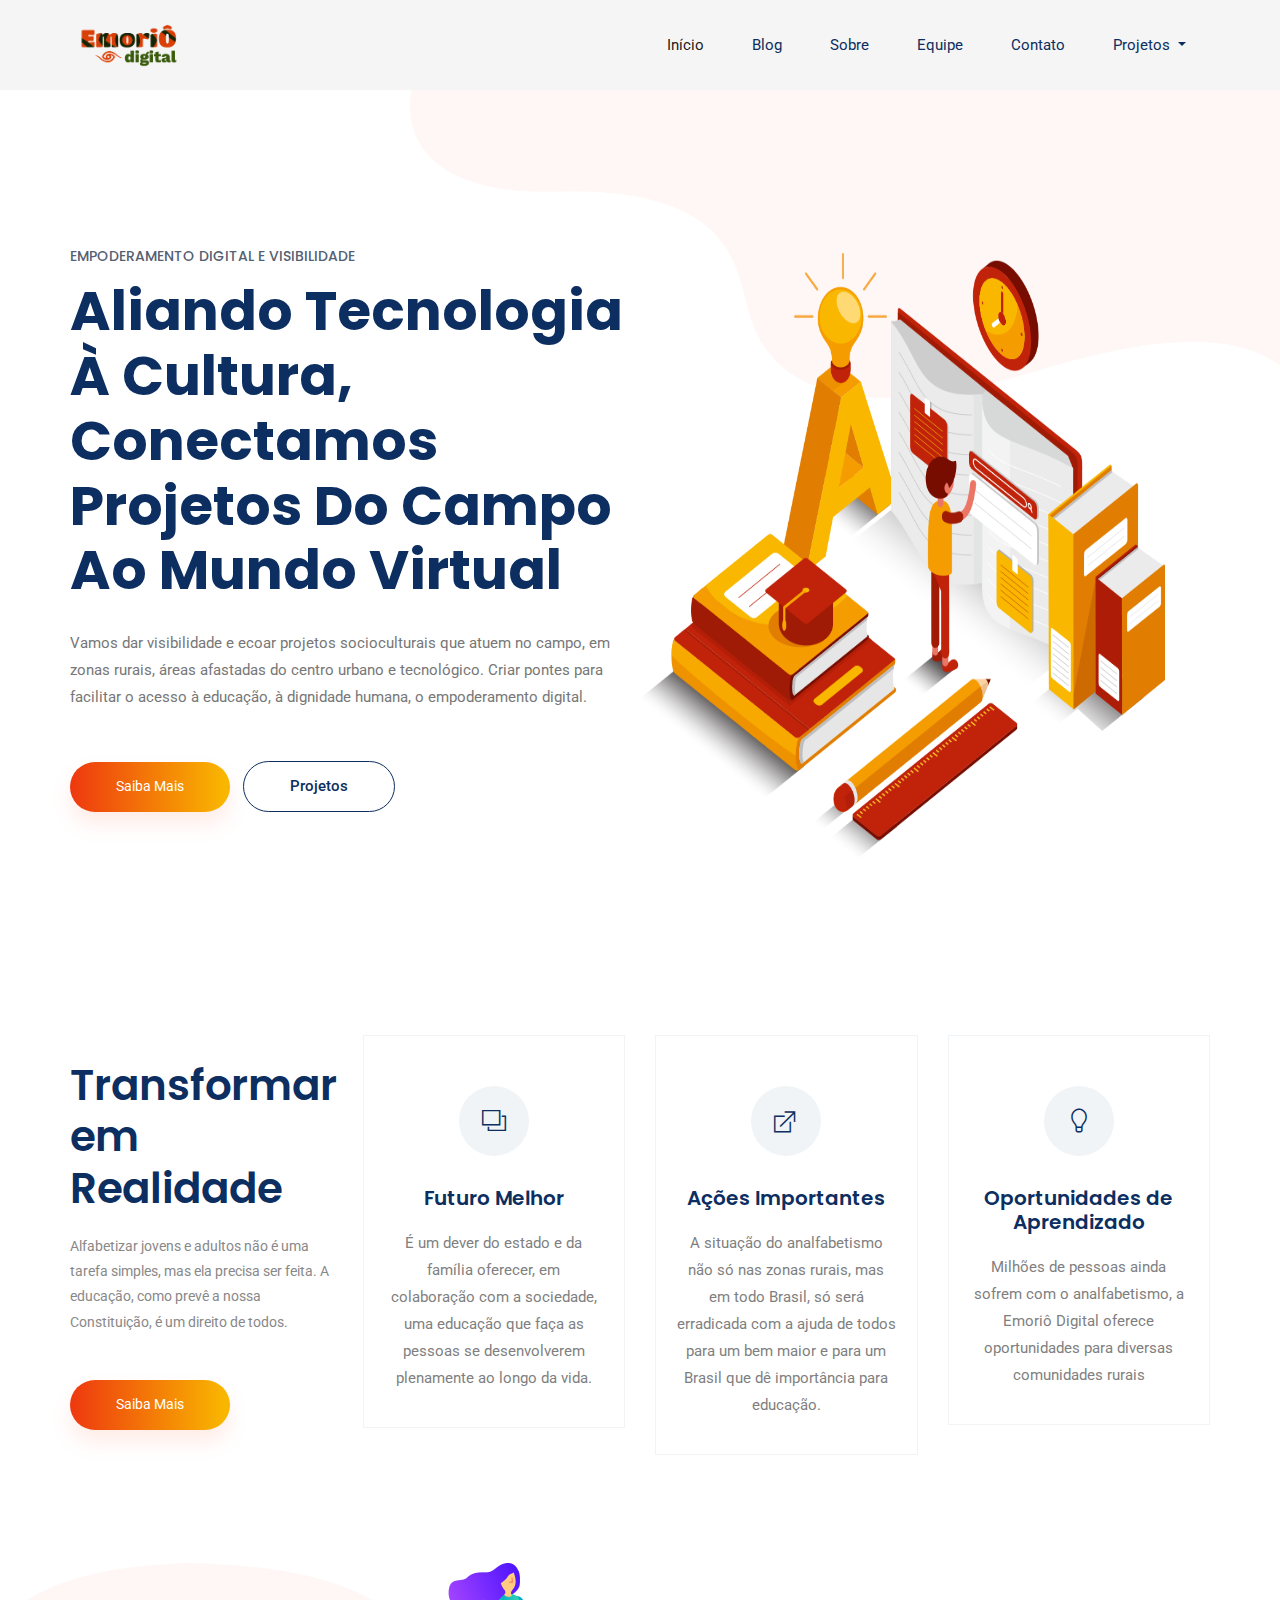
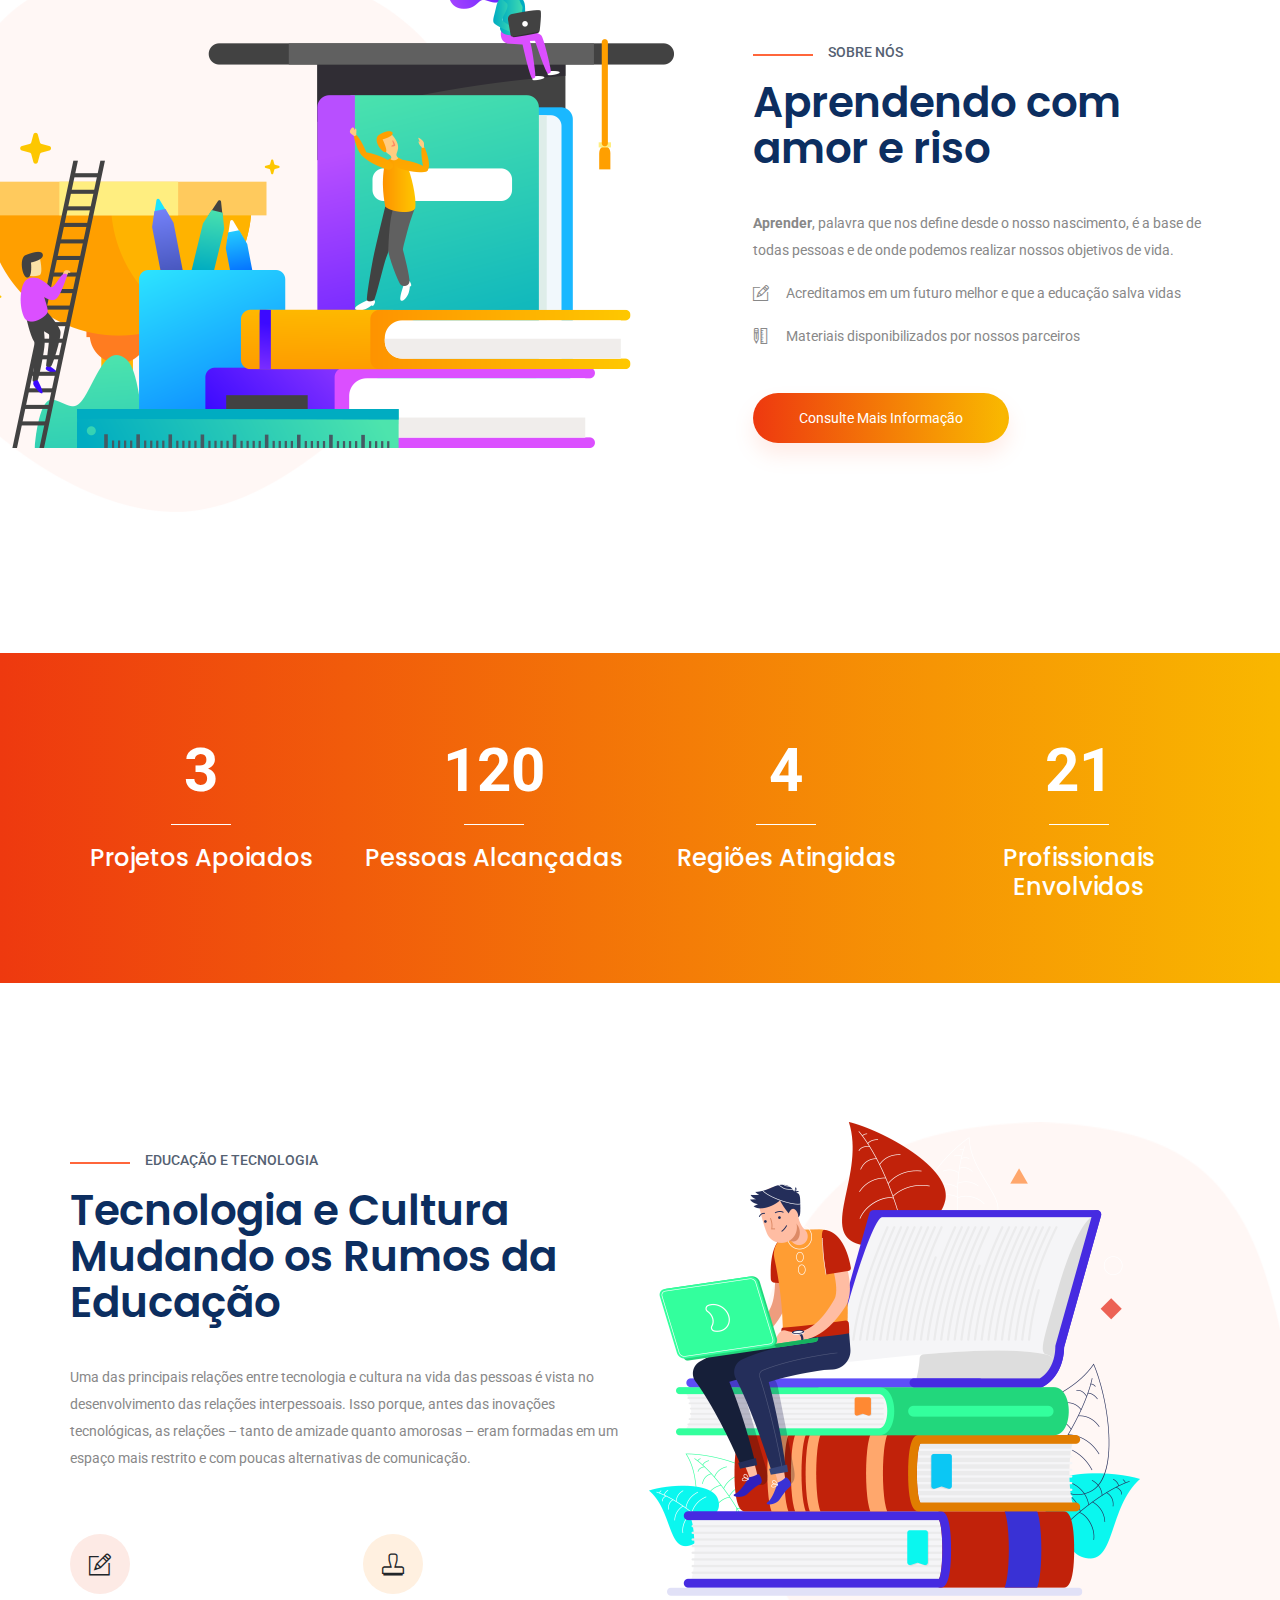
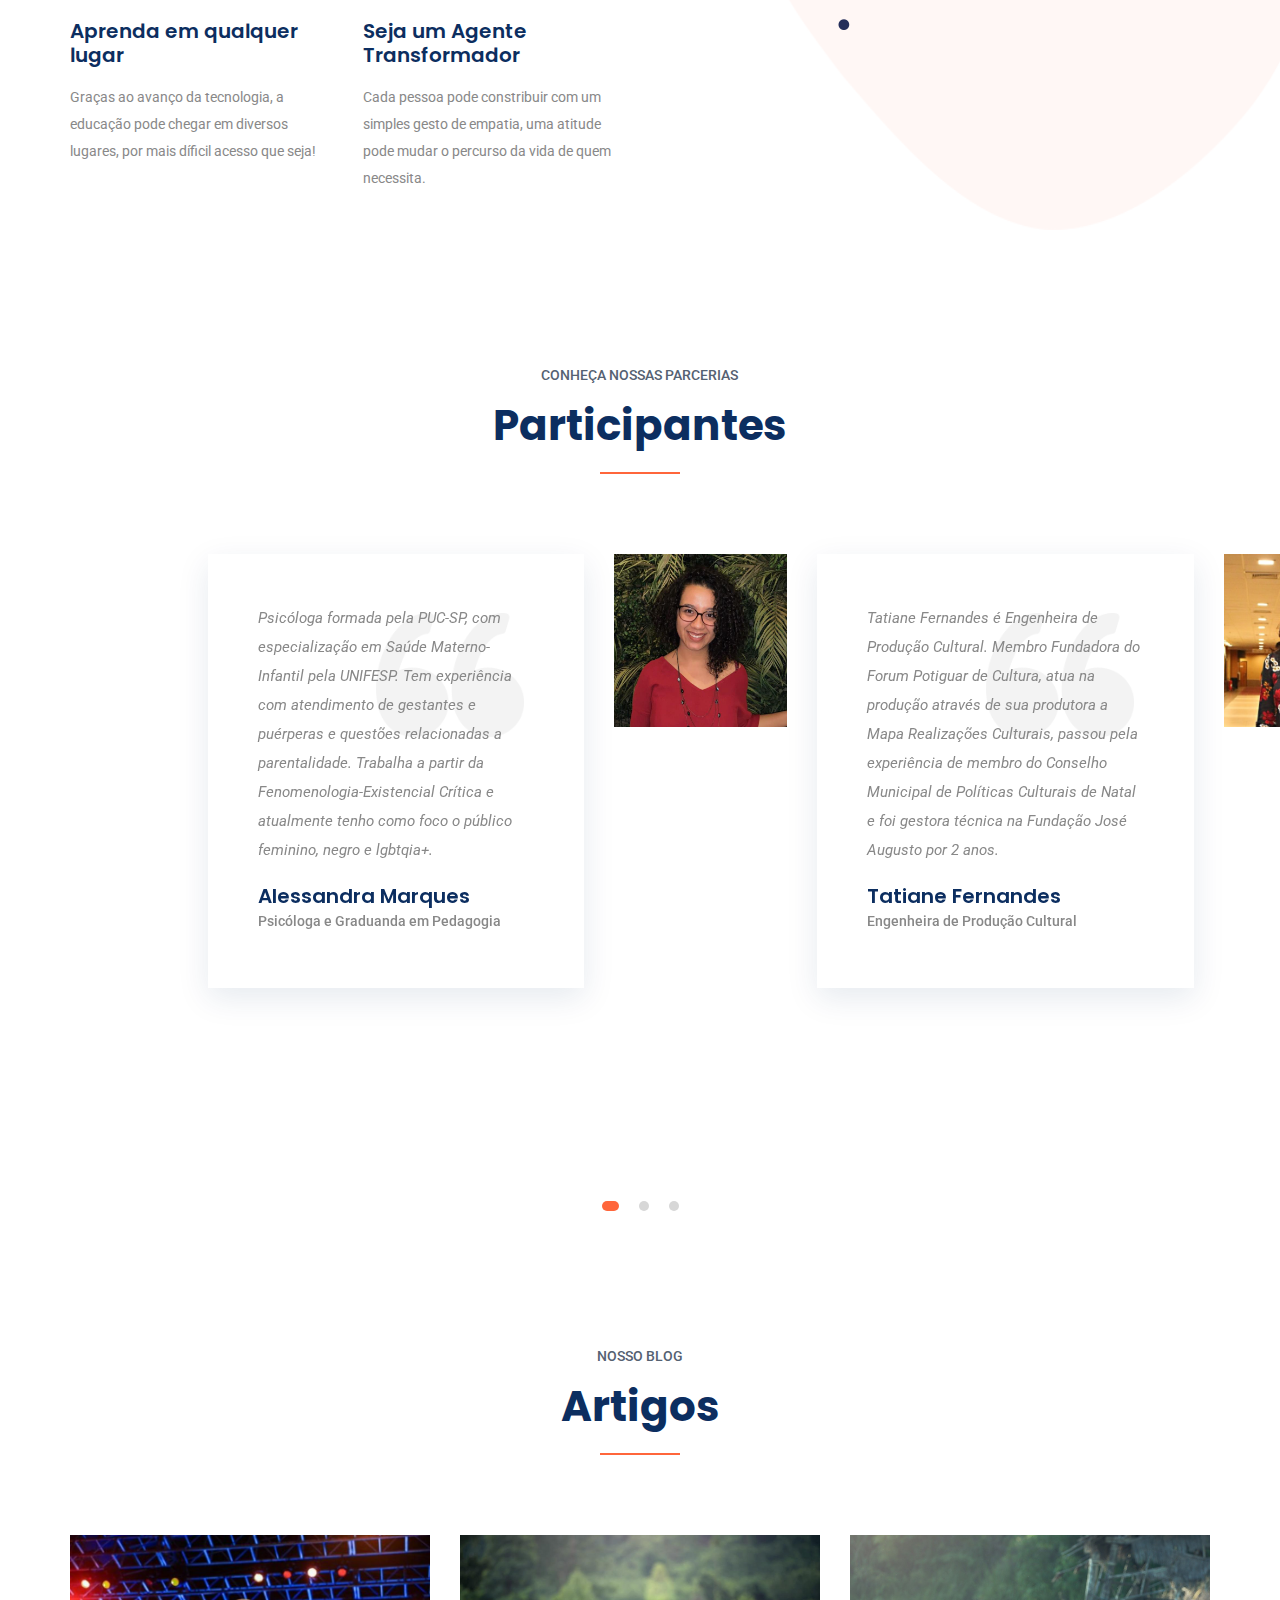
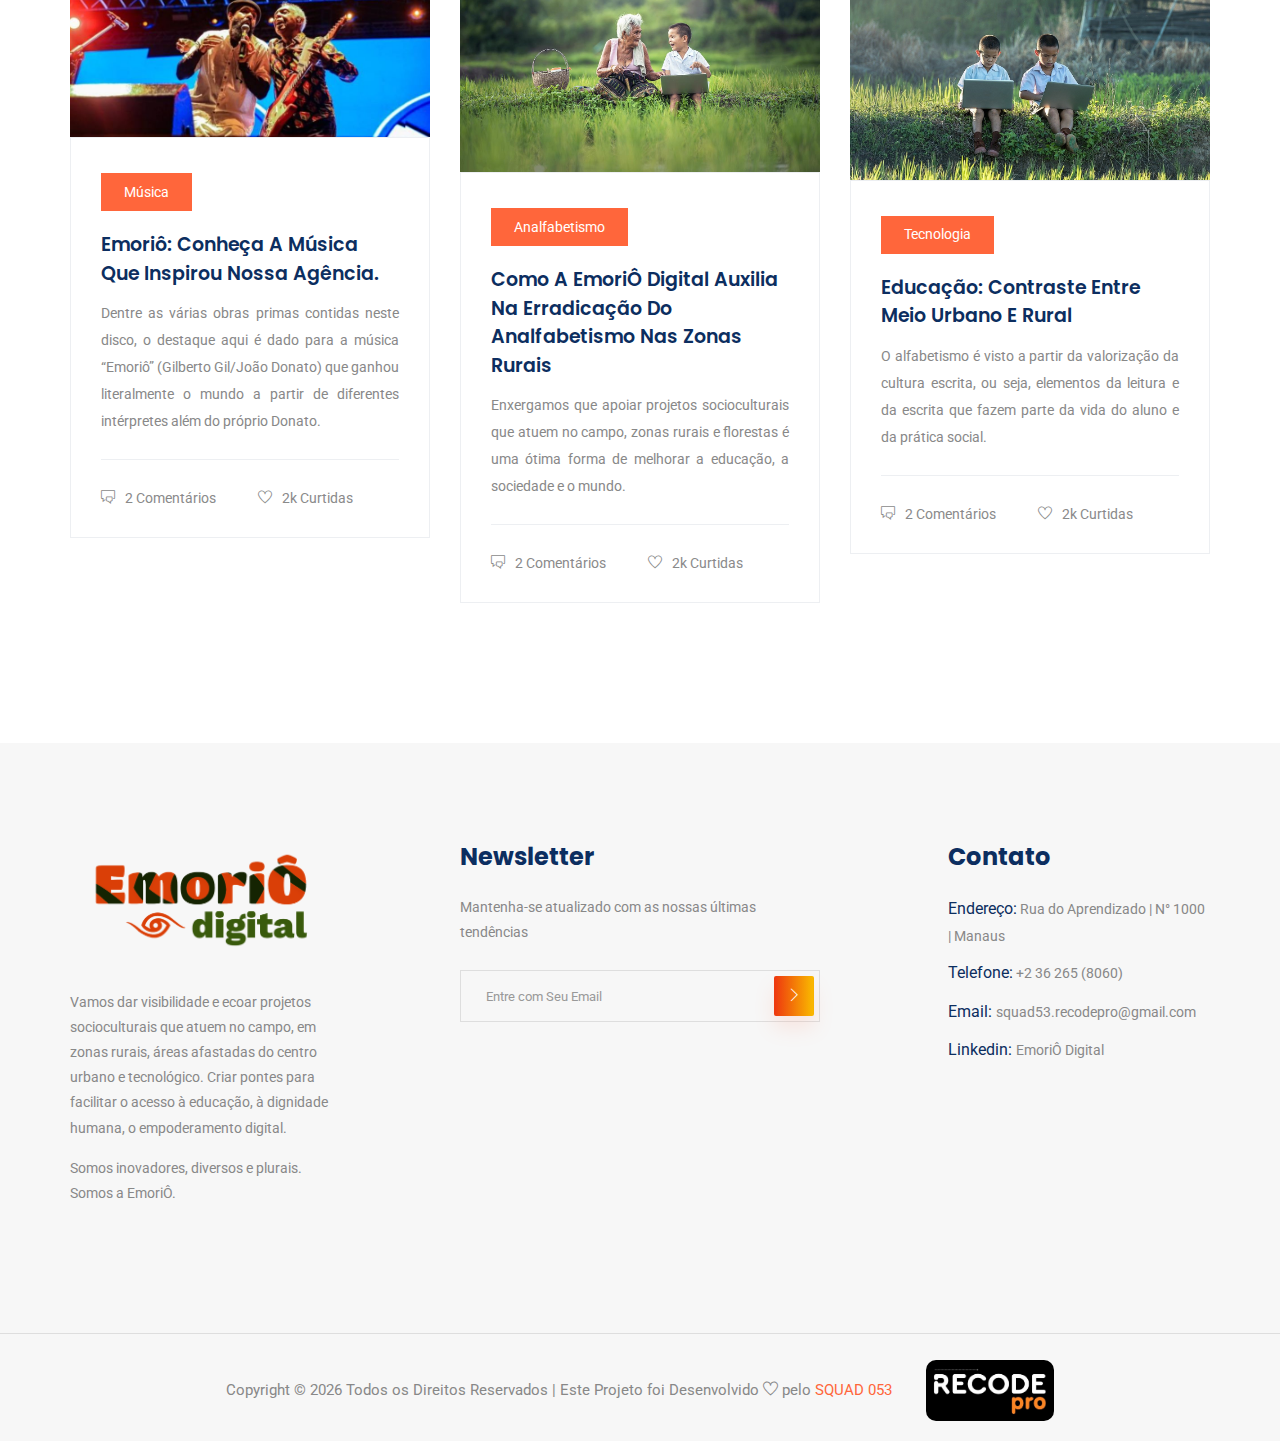
==== index.html @ 79c658fb "enviando arquivos para entrega" ====
<!DOCTYPE html>
<html lang="pt-BR">
  <head>
    <!-- Required meta tags -->
    <meta charset="utf-8" />
    <meta
      name="viewport"
      content="width=device-width, initial-scale=1, shrink-to-fit=no"
    />
    <title>Emoriô Digital</title>
    <link rel="icon" href="img/icon/icone_emorio.ico" />
    <!-- Bootstrap CSS -->
    <link rel="stylesheet" href="css/bootstrap.min.css" />
    <!-- animate CSS -->
    <link rel="stylesheet" href="css/animate.css" />
    <!-- owl carousel CSS -->
    <link rel="stylesheet" href="css/owl.carousel.min.css" />
    <!-- themify CSS -->
    <link rel="stylesheet" href="css/themify-icons.css" />
    <!-- flaticon CSS -->
    <link rel="stylesheet" href="css/flaticon.css" />
    <!-- font awesome CSS -->
    <link rel="stylesheet" href="css/magnific-popup.css" />
    <!-- swiper CSS -->
    <link rel="stylesheet" href="css/slick.css" />
    <!-- style CSS -->
    <link rel="stylesheet" href="css/style.css" />
  </head>

  <body>
    <!--::header part start::-->
    <header class="main_menu home_menu">
      <div class="container">
        <div class="row align-items-center">
          <div class="col-lg-12">
            <nav class="navbar navbar-expand-lg navbar-light">
              <a class="navbar-brand" href="index.html">
                <img
                  id="logoPrincipal"
                  src="img/logoPrincipal.png"
                  alt="Logo Emoriô"
                />
              </a>
              <button
                class="navbar-toggler"
                type="button"
                data-toggle="collapse"
                data-target="#navbarSupportedContent"
                aria-controls="navbarSupportedContent"
                aria-expanded="false"
                aria-label="Toggle navigation"
              >
                <span class="navbar-toggler-icon"></span>
              </button>

              <div
                class="collapse navbar-collapse main-menu-item justify-content-end"
                id="navbarSupportedContent"
              >
                <ul class="navbar-nav align-items-center">
                  <li class="nav-item active">
                    <a class="nav-link" href="index.html">Início</a>
                  </li>
                  <li class="nav-item">
                    <a class="nav-link" href="blog.html">Blog</a>
                  </li>
                  <li class="nav-item">
                    <a class="nav-link" href="about.html">Sobre</a>
                  </li>

                  <li class="nav-item">
                    <a class="nav-link" href="team.html">Equipe</a>
                  </li>

                  <li class="nav-item">
                    <a class="nav-link" href="contact.html">Contato</a>
                  </li>
                  <li class="nav-item dropdown">
                    <a
                      class="nav-link dropdown-toggle"
                      href="blog.html"
                      id="navbarDropdown"
                      role="button"
                      data-toggle="dropdown"
                      aria-haspopup="true"
                      aria-expanded="false"
                    >
                      Projetos
                    </a>
                    <div class="dropdown-menu" aria-labelledby="navbarDropdown">
                      <a
                        class="dropdown-item"
                        href="projetos\flordecactos"
                        target="_blank"
                        >Flor de Cactos</a
                      >
                      <a class="dropdown-item" href="projetos\curaamazonica" target="_blank">
                        Cura Amazônica</a>
                      <p class="dropdown-item"  >
                        Espaço Cultural Marielle Franco</p>
                    </div>
                  </li>
                </ul>
              </div>
            </nav>
          </div>
        </div>
      </div>
    </header>
    <!-- Header part end-->

    <!-- banner part start-->
    <section class="banner_part">
      <div class="container">
        <div class="row align-items-center">
          <div class="col-lg-6 col-xl-6">
            <div class="banner_text">
              <div class="banner_text_iner">
                <h5>Empoderamento digital e visibilidade</h5>
                <h1>
                  Aliando tecnologia à cultura, conectamos projetos do campo ao mundo virtual
                </h1>
                <p>
                  Vamos dar visibilidade e ecoar projetos socioculturais que atuem no campo, em zonas rurais, áreas afastadas do centro urbano e tecnológico. Criar pontes para facilitar o acesso à educação, à dignidade humana, o empoderamento digital.
                </p>
                <a href="blog.html" class="btn_1">Saiba Mais</a>
                <a href="projects.html" class="btn_2">Projetos </a>
              </div>
            </div>
          </div>
        </div>
      </div>
    </section>
    <!-- banner part start-->

    <!-- feature_part start-->
    <section class="feature_part">
      <div class="container">
        <div class="row">
          <div class="col-sm-6 col-xl-3 align-self-center">
            <div class="single_feature_text">
              <h2>
                Transformar <br />
                em Realidade
              </h2>
              <p>
                Alfabetizar jovens e adultos não é uma tarefa simples, mas ela
                precisa ser feita. A educação, como prevê a nossa Constituição,
                é um direito de todos.
              </p>
              <a href="#" class="btn_1">Saiba Mais</a>
            </div>
          </div>
          <div class="col-sm-6 col-xl-3">
            <div class="single_feature">
              <div class="single_feature_part">
                <span class="single_feature_icon"
                  ><i class="ti-layers"></i
                ></span>
                <h4>Futuro Melhor</h4>
                <p>
                  É um dever do estado e da família oferecer, em colaboração com
                  a sociedade, uma educação que faça as pessoas se desenvolverem
                  plenamente ao longo da vida.
                </p>
              </div>
            </div>
          </div>
          <div class="col-sm-6 col-xl-3">
            <div class="single_feature">
              <div class="single_feature_part">
                <span class="single_feature_icon"
                  ><i class="ti-new-window"></i
                ></span>
                <h4>Ações Importantes</h4>
                <p>
                  A situação do analfabetismo não só nas zonas rurais, mas em
                  todo Brasil, só será erradicada com a ajuda de todos para um
                  bem maior e para um Brasil que dê importância para educação.
                </p>
              </div>
            </div>
          </div>
          <div class="col-sm-6 col-xl-3">
            <div class="single_feature">
              <div class="single_feature_part single_feature_part_2">
                <span class="single_service_icon style_icon"
                  ><i class="ti-light-bulb"></i
                ></span>
                <h4>Oportunidades de Aprendizado</h4>
                <p>
                  Milhões de pessoas ainda sofrem com o analfabetismo, a Emoriô
                  Digital oferece oportunidades para diversas comunidades rurais
                </p>
              </div>
            </div>
          </div>
        </div>
      </div>
    </section>
    <!-- upcoming_event part start-->

    <!-- learning part start-->
    <section class="learning_part">
      <div class="container">
        <div class="row align-items-sm-center align-items-lg-stretch">
          <div class="col-md-7 col-lg-7">
            <div class="learning_img">
              <img src="img/learning_img.png" alt="" />
            </div>
          </div>
          <div class="col-md-5 col-lg-5">
            <div class="learning_member_text">
              <h5>Sobre Nós</h5>
              <h2>Aprendendo com amor e riso</h2>
              <p>
                <strong>Aprender</strong>, palavra que nos define desde o nosso
                nascimento, é a base de todas pessoas e de onde podemos realizar
                nossos objetivos de vida.
              </p>
              <ul>
                <li>
                  <span class="ti-pencil-alt"></span>Acreditamos em um futuro
                  melhor e que a educação salva vidas
                </li>
                <li>
                  <span class="ti-ruler-pencil"></span>Materiais
                  disponibilizados por nossos parceiros
                </li>
              </ul>
              <a href="#" class="btn_1">Consulte Mais Informação</a>
            </div>
          </div>
        </div>
      </div>
    </section>
    <!-- learning part end-->

    <!-- member_counter counter start -->
    <section class="member_counter">
      <div class="container">
        <div class="row">
          <div class="col-lg-3 col-sm-6">
            <div class="single_member_counter">
              <span class="counter">3</span>
              <h4>Projetos Apoiados</h4>
            </div>
          </div>
          <div class="col-lg-3 col-sm-6">
            <div class="single_member_counter">
              <span class="counter">120</span>
              <h4>Pessoas Alcançadas</h4>
            </div>
          </div>
          <div class="col-lg-3 col-sm-6">
            <div class="single_member_counter">
              <span class="counter">4</span>
              <h4>Regiões Atingidas</h4>
            </div>
          </div>
          <div class="col-lg-3 col-sm-6">
            <div class="single_member_counter">
              <span class="counter">21</span>
              <h4>Profissionais Envolvidos</h4>
            </div>
          </div>
        </div>
      </div>
    </section>
    <!-- member_counter counter end -->

    <!-- learning part start-->
    <section class="advance_feature learning_part">
      <div class="container">
        <div class="row align-items-sm-center align-items-xl-stretch">
          <div class="col-md-6 col-lg-6">
            <div class="learning_member_text">
              <h5>Educação e Tecnologia</h5>
              <h2>Tecnologia e Cultura Mudando os Rumos da Educação</h2>
              <p>
                Uma das principais relações entre tecnologia e cultura na vida
                das pessoas é vista no desenvolvimento das relações
                interpessoais. Isso porque, antes das inovações tecnológicas, as
                relações – tanto de amizade quanto amorosas – eram formadas em
                um espaço mais restrito e com poucas alternativas de
                comunicação.
              </p>
              <div class="row">
                <div class="col-sm-6 col-md-12 col-lg-6">
                  <div class="learning_member_text_iner">
                    <span class="ti-pencil-alt"></span>
                    <h4>Aprenda em qualquer lugar</h4>
                    <p>
                      Graças ao avanço da tecnologia, a educação pode chegar em
                      diversos lugares, por mais díficil acesso que seja!
                    </p>
                  </div>
                </div>
                <div class="col-sm-6 col-md-12 col-lg-6">
                  <div class="learning_member_text_iner">
                    <span class="ti-stamp"></span>
                    <h4>Seja um Agente Transformador</h4>
                    <p>
                      Cada pessoa pode constribuir com um simples gesto de
                      empatia, uma atitude pode mudar o percurso da vida de quem
                      necessita.
                    </p>
                  </div>
                </div>
              </div>
            </div>
          </div>
          <div class="col-lg-6 col-md-6">
            <div class="learning_img">
              <img src="img/advance_feature_img.png" alt="" />
            </div>
          </div>
        </div>
      </div>
    </section>
    <!-- learning part end-->

    <!--::review_part start::-->
    <section class="testimonial_part">
      <div class="container-fluid">
        <div class="row justify-content-center">
          <div class="col-xl-5">
            <div class="section_tittle text-center">
              <p>Conheça nossas parcerias</p>
              <h2>Participantes</h2>
            </div>
          </div>
        </div>
        <div class="row">
          <div class="col-lg-12">
            <div class="textimonial_iner owl-carousel">
              <div class="testimonial_slider">
                <div class="row">
                  <div class="col-lg-8 col-xl-4 col-sm-8 align-self-center">
                    <div class="testimonial_slider_text">
                      <p>
                        Psicóloga formada pela PUC-SP, com especialização em Saúde Materno-Infantil pela UNIFESP. Tem experiência com atendimento de gestantes e puérperas e questões relacionadas a parentalidade. Trabalha a partir da Fenomenologia-Existencial Crítica e atualmente tenho como foco o público feminino, negro e lgbtqia+.
                      </p>
                      <h4>Alessandra Marques</h4>
                      <h5>Psicóloga e Graduanda em Pedagogia</h5>
                    </div>
                  </div>
                  <div class="col-lg-4 col-xl-2 col-sm-4">
                    <div class="testimonial_slider_img">
                      <img src="img\about\Alessandra.jpg" alt="Alessandra" />
                    </div>
                  </div>
                  <div class="col-xl-4 d-none d-xl-block">
                    <div class="testimonial_slider_text">
                      <p>
                        Tatiane Fernandes é Engenheira de Produção Cultural. Membro Fundadora do Forum Potiguar de Cultura, atua na produção através de sua produtora a Mapa Realizações Culturais, passou pela experiência de membro do Conselho Municipal de Políticas Culturais de Natal e foi gestora técnica na Fundação José Augusto por 2 anos. 
                      </p>
                      <h4>Tatiane Fernandes</h4>
                      <h5>Engenheira de Produção Cultural</h5>
                    </div>
                  </div>
                  <div class="col-xl-2 d-none d-xl-block">
                    <div class="testimonial_slider_img">
                      <img src="img\about\Tatiane.jpeg" alt="#" />
                    </div>
                  </div>
                </div>
              </div>
              <div class="testimonial_slider">
                <div class="row">
                  <div class="col-lg-8 col-xl-4 col-sm-8 align-self-center">
                    <div class="testimonial_slider_text">
                      <p>
                        Eric Max, é um ator, artevista, produtor, artista visual, diretor cinematográfico e performer, amazonense. Estudante de Licenciatura em Teatro pela UFBA, fundador da Org. Cura Amazônica e Borboleta Azul Filmes.
                      </p>
                      <h4>Eric Max</h4>
                      <h5>Artivista, Ator e Produtor Cultural</h5>
                    </div>
                  </div>
                  <div class="col-lg-4 col-xl-2 col-sm-4">
                    <div class="testimonial_slider_img">
                      <img src="img\about\Eric.jpeg" alt="#" />
                    </div>
                  </div>
                  <div class="col-xl-4 d-none d-xl-block">
                    <div class="testimonial_slider_text">
                      <p>
                        Bacharel em Ciências Sociais - Universidade de São Paulo (USP) e estudante de pós-graduação em Gestão e Análise Estratégica de Dados - Pontifícia Universidade Católica de Minas Gerais (PUC - MInas). 

                        Tem experiência em institutos de investigação e empresas multinacionais, atuando na análise de dados sobre negócios, produtos e mercado.
                      </p>
                      <h4>Gabriela Amorim</h4>
                      <h5>Data Analyst</h5>
                    </div>
                  </div>
                  <div class="col-xl-2 d-none d-xl-block">
                    <div class="testimonial_slider_img">
                      <img src="img\about\Gabriela.jpeg" alt="#" />
                    </div>
                  </div>
                </div>
              </div>
              <div class="testimonial_slider">
                <div class="row">
                  <div class="col-lg-8 col-xl-4 col-sm-8 align-self-center">
                    <div class="testimonial_slider_text">
                      <p>
                        Doutora em Engenharia de Produção pela Universidade de São Paulo (USP). Atua como professora na Universidade Federal do Rio Grande do Norte (UFRN). Tem experiência e publicações na área de Engenharia de Produção, atuando, principalmente, nos seguintes temas: Data Envelopment Analysis (DEA), Indice Malmquist, Portfolios, Inovação tecnológica, Pequena empresa, Programas governamentais, Projetos de investimentos, Economia e custos industriais/ governamentais.
                      </p>
                      <h4>Mariana Almeida</h4>
                      <h5>Professora de Engenharia Econômica</h5>
                    </div>
                  </div>
                  <div class="col-lg-4 col-xl-2 col-sm-4">
                    <div class="testimonial_slider_img">
                      <img src="img\about\MarianaAlmeida.jpg" alt="#" />
                    </div>
                  </div>
                  <div class="col-xl-4 d-none d-xl-block">
                    <div class="testimonial_slider_text">
                      <p>
                        Cursei Jornalismo porque amava ouvir e contar histórias, conhecer pessoas e cenários diferentes para mostrá-los ao mundo. No caminho, me encontrei na área de Marketing. Mais do que conhecer, eu quero agir, ver os ponteiros certos mexendo.

Sim, estratégia, porque que eu gosto mesmo é de pensar, testar e evoluir. Para isso, acredito que a chave seja ouvir as pessoas, interpretar os dados e construir histórias relevantes.


                      </p>
                      <h4>Mariana Zancanaro</h4>
                      <h5>Brand Strategist</h5>
                    </div>
                  </div>
                  <div class="col-xl-2 d-none d-xl-block">
                    <div class="testimonial_slider_img">
                      <img src="img\about\Mariana.jpeg" alt="#" />
                    </div>
                  </div>
                </div>
              </div>
            </div>
          </div>
        </div>
      </div>
    </section>
    <!--::blog_part end::-->

    <!--::blog_part start::-->
    <section class="blog_part section_padding">
      <div class="container">
        <div class="row justify-content-center">
          <div class="col-xl-5">
            <div class="section_tittle text-center">
              <p>Nosso Blog</p>
              <h2>Artigos</h2>
            </div>
          </div>
        </div>
        <div class="row">
          <div class="col-sm-6 col-lg-4 col-xl-4">
            <div class="single-home-blog">
              <div class="card">
                <img
                  src="img/home/gil_bayana.jpg"
                  class="card-img-top"
                  alt="blog"
                />
                <div class="card-body">
                  <p class="btn_4">Música</p>
                  <a href="artigos/artigo001.html">
                    <h5 class="card-title">
                      Emoriô: conheça a música que inspirou nossa agência.
                    </h5>
                  </a>
                  <p align="justify">
                    Dentre as várias obras primas contidas neste disco, o
                    destaque aqui é dado para a música “Emoriô” (Gilberto
                    Gil/João Donato) que ganhou literalmente o mundo a partir de
                    diferentes intérpretes além do próprio Donato.
                  </p>
                  <ul>
                    <li><span class="ti-comments"></span>2 Comentários</li>
                    <li><span class="ti-heart"></span>2k Curtidas</li>
                  </ul>
                </div>
              </div>
            </div>
          </div>
          <div class="col-sm-6 col-lg-4 col-xl-4">
            <div class="single-home-blog">
              <div class="card">
                <img
                  src="img/imgs/grandmother-1822564_1280.jpg"
                  class="card-img-top"
                  alt="blog"
                />
                <div class="card-body">
                  <p class="btn_4">Analfabetismo</p>
                  <a href="artigos/artigo005.html">
                    <h5 class="card-title">
                      Como a EmoriÔ Digital Auxilia na Erradicação do
                      Analfabetismo nas Zonas Rurais
                    </h5>
                  </a>
                  <p align="justify">
                    Enxergamos que apoiar projetos socioculturais que atuem no
                    campo, zonas rurais e florestas é uma ótima forma de
                    melhorar a educação, a sociedade e o mundo.
                  </p>
                  <ul>
                    <li><span class="ti-comments"></span>2 Comentários</li>
                    <li><span class="ti-heart"></span>2k Curtidas</li>
                  </ul>
                </div>
              </div>
            </div>
          </div>
          <div class="col-sm-6 col-lg-4 col-xl-4">
            <div class="single-home-blog">
              <div class="card">
                <img
                  src="img/blog/criancaRural.jpg"
                  class="card-img-top"
                  alt="blog"
                />
                <div class="card-body">
                  <p class="btn_4">Tecnologia</p>
                  <a href="artigos/artigo003.html">
                    <h5 class="card-title">
                      Educação: Contraste entre meio urbano e rural
                    </h5>
                  </a>
                  <p align="justify">
                    O alfabetismo é visto a partir da valorização da cultura
                    escrita, ou seja, elementos da leitura e da escrita que
                    fazem parte da vida do aluno e da prática social.
                  </p>
                  <ul>
                    <li><span class="ti-comments"></span>2 Comentários</li>
                    <li><span class="ti-heart"></span>2k Curtidas</li>
                  </ul>
                </div>
              </div>
            </div>
          </div>
        </div>
      </div>
    </section>
    <!--::blog_part end::-->

    <!-- footer part start-->
    <footer class="footer-area">
      <div class="container">
        <div class="row justify-content-between">
          <div class="col-sm-6 col-md-4 col-xl-3">
            <div class="single-footer-widget footer_1">
              <a href="index.html">
                <img src="img/logoPrincipal.png" alt="logoEmoriô" />
              </a>
              <p>
                Vamos dar visibilidade e ecoar projetos socioculturais que atuem
                no campo, em zonas rurais, áreas afastadas do centro urbano e
                tecnológico. Criar pontes para facilitar o acesso à educação, à
                dignidade humana, o empoderamento digital.
              </p>
              <p>Somos inovadores, diversos e plurais. Somos a EmoriÔ.</p>
            </div>
          </div>
          <div class="col-sm-6 col-md-4 col-xl-4">
            <div class="single-footer-widget footer_2">
              <h4>Newsletter</h4>
              <p>Mantenha-se atualizado com as nossas últimas tendências</p>
              <form action="#">
                <div class="form-group">
                  <div class="input-group mb-3">
                    <input
                      type="text"
                      class="form-control"
                      placeholder="Entre com Seu Email"
                      onfocus="this.placeholder = ''"
                      onblur="this.placeholder = 'Entre com Seu Email'"
                    />
                    <div class="input-group-append">
                      <button class="btn btn_1" type="button">
                        <i class="ti-angle-right"></i>
                      </button>
                    </div>
                  </div>
                </div>
              </form>
            </div>
          </div>
          <div class="col-xl-3 col-sm-6 col-md-4">
            <div class="single-footer-widget footer_2">
              <h4>Contato</h4>
              <div class="contact_info">
                <p>
                  <span> Endereço:</span> Rua do Aprendizado | N° 1000 | Manaus
                </p>
                <p><span> Telefone:</span> +2 36 265 (8060)</p>
                <p><span> Email: </span>squad53.recodepro@gmail.com</p>
                <a
                  href="https://www.linkedin.com/company/emori%C3%B4-digital/"
                  target="_blank"
                >
                  <p><span> Linkedin: </span>EmoriÔ Digital</p>
                </a>
              </div>
            </div>
          </div>
        </div>
      </div>
      <div class="container-fluid">
        <div class="row">
          <div class="col-lg-12">
            <div class="copyright_part_text text-center">
              <div class="row">
                <div class="col-lg-12">
                  <p class="footer-text m-0">
                    Copyright &copy;
                    <script>
                      document.write(new Date().getFullYear());
                    </script>
                    Todos os Direitos Reservados | Este Projeto foi Desenvolvido
                    <i class="ti-heart" aria-hidden="true"></i> pelo
                    <a href="https://colorlib.com" target="_blank">SQUAD 053</a>
                    <a href="https://recodepro.org.br/" target="_blank">
                      <img
                        class="logoSmall"
                        src="img/recode.jpeg"
                        alt="logo-recode"
                      />
                    </a>
                  </p>
                </div>
              </div>
            </div>
          </div>
        </div>
      </div>
    </footer>
    <!-- footer part end-->

    <!-- jquery plugins here-->
    <!-- jquery -->
    <script src="js/jquery-1.12.1.min.js"></script>
    <!-- popper js -->
    <script src="js/popper.min.js"></script>
    <!-- bootstrap js -->
    <script src="js/bootstrap.min.js"></script>
    <!-- easing js -->
    <script src="js/jquery.magnific-popup.js"></script>
    <!-- swiper js -->
    <script src="js/swiper.min.js"></script>
    <!-- swiper js -->
    <script src="js/masonry.pkgd.js"></script>
    <!-- particles js -->
    <script src="js/owl.carousel.min.js"></script>
    <script src="js/jquery.nice-select.min.js"></script>
    <!-- swiper js -->
    <script src="js/slick.min.js"></script>
    <script src="js/jquery.counterup.min.js"></script>
    <script src="js/waypoints.min.js"></script>
    <!-- custom js -->
    <script src="js/custom.js"></script>
  </body>
</html>
---- css/themify-icons.css ----
@font-face {
	font-family: 'themify';
	src:url('../fonts/themify.eot?-fvbane');
	src:url('../fonts/themify.eot?#iefix-fvbane') format('embedded-opentype'),
		url('../fonts/themify.woff?-fvbane') format('woff'),
		url('../fonts/themify.ttf?-fvbane') format('truetype'),
		url('../fonts/themify.svg?-fvbane#themify') format('svg');
	font-weight: normal;
	font-style: normal;
}

[class^="ti-"], [class*=" ti-"] {
	font-family: 'themify';
	speak: none;
	font-style: normal;
	font-weight: normal;
	font-variant: normal;
	text-transform: none;
	line-height: 1;

	/* Better Font Rendering =========== */
	-webkit-font-smoothing: antialiased;
	-moz-osx-font-smoothing: grayscale;
}

.ti-wand:before {
	content: "\e600";
}
.ti-volume:before {
	content: "\e601";
}
.ti-user:before {
	content: "\e602";
}
.ti-unlock:before {
	content: "\e603";
}
.ti-unlink:before {
	content: "\e604";
}
.ti-trash:before {
	content: "\e605";
}
.ti-thought:before {
	content: "\e606";
}
.ti-target:before {
	content: "\e607";
}
.ti-tag:before {
	content: "\e608";
}
.ti-tablet:before {
	content: "\e609";
}
.ti-star:before {
	content: "\e60a";
}
.ti-spray:before {
	content: "\e60b";
}
.ti-signal:before {
	content: "\e60c";
}
.ti-shopping-cart:before {
	content: "\e60d";
}
.ti-shopping-cart-full:before {
	content: "\e60e";
}
.ti-settings:before {
	content: "\e60f";
}
.ti-search:before {
	content: "\e610";
}
.ti-zoom-in:before {
	content: "\e611";
}
.ti-zoom-out:before {
	content: "\e612";
}
.ti-cut:before {
	content: "\e613";
}
.ti-ruler:before {
	content: "\e614";
}
.ti-ruler-pencil:before {
	content: "\e615";
}
.ti-ruler-alt:before {
	content: "\e616";
}
.ti-bookmark:before {
	content: "\e617";
}
.ti-bookmark-alt:before {
	content: "\e618";
}
.ti-reload:before {
	content: "\e619";
}
.ti-plus:before {
	content: "\e61a";
}
.ti-pin:before {
	content: "\e61b";
}
.ti-pencil:before {
	content: "\e61c";
}
.ti-pencil-alt:before {
	content: "\e61d";
}
.ti-paint-roller:before {
	content: "\e61e";
}
.ti-paint-bucket:before {
	content: "\e61f";
}
.ti-na:before {
	content: "\e620";
}
.ti-mobile:before {
	content: "\e621";
}
.ti-minus:before {
	content: "\e622";
}
.ti-medall:before {
	content: "\e623";
}
.ti-medall-alt:before {
	content: "\e624";
}
.ti-marker:before {
	content: "\e625";
}
.ti-marker-alt:before {
	content: "\e626";
}
.ti-arrow-up:before {
	content: "\e627";
}
.ti-arrow-right:before {
	content: "\e628";
}
.ti-arrow-left:before {
	content: "\e629";
}
.ti-arrow-down:before {
	content: "\e62a";
}
.ti-lock:before {
	content: "\e62b";
}
.ti-location-arrow:before {
	content: "\e62c";
}
.ti-link:before {
	content: "\e62d";
}
.ti-layout:before {
	content: "\e62e";
}
.ti-layers:before {
	content: "\e62f";
}
.ti-layers-alt:before {
	content: "\e630";
}
.ti-key:before {
	content: "\e631";
}
.ti-import:before {
	content: "\e632";
}
.ti-image:before {
	content: "\e633";
}
.ti-heart:before {
	content: "\e634";
}
.ti-heart-broken:before {
	content: "\e635";
}
.ti-hand-stop:before {
	content: "\e636";
}
.ti-hand-open:before {
	content: "\e637";
}
.ti-hand-drag:before {
	content: "\e638";
}
.ti-folder:before {
	content: "\e639";
}
.ti-flag:before {
	content: "\e63a";
}
.ti-flag-alt:before {
	content: "\e63b";
}
.ti-flag-alt-2:before {
	content: "\e63c";
}
.ti-eye:before {
	content: "\e63d";
}
.ti-export:before {
	content: "\e63e";
}
.ti-exchange-vertical:before {
	content: "\e63f";
}
.ti-desktop:before {
	content: "\e640";
}
.ti-cup:before {
	content: "\e641";
}
.ti-crown:before {
	content: "\e642";
}
.ti-comments:before {
	content: "\e643";
}
.ti-comment:before {
	content: "\e644";
}
.ti-comment-alt:before {
	content: "\e645";
}
.ti-close:before {
	content: "\e646";
}
.ti-clip:before {
	content: "\e647";
}
.ti-angle-up:before {
	content: "\e648";
}
.ti-angle-right:before {
	content: "\e649";
}
.ti-angle-left:before {
	content: "\e64a";
}
.ti-angle-down:before {
	content: "\e64b";
}
.ti-check:before {
	content: "\e64c";
}
.ti-check-box:before {
	content: "\e64d";
}
.ti-camera:before {
	content: "\e64e";
}
.ti-announcement:before {
	content: "\e64f";
}
.ti-brush:before {
	content: "\e650";
}
.ti-briefcase:before {
	content: "\e651";
}
.ti-bolt:before {
	content: "\e652";
}
.ti-bolt-alt:before {
	content: "\e653";
}
.ti-blackboard:before {
	content: "\e654";
}
.ti-bag:before {
	content: "\e655";
}
.ti-move:before {
	content: "\e656";
}
.ti-arrows-vertical:before {
	content: "\e657";
}
.ti-arrows-horizontal:before {
	content: "\e658";
}
.ti-fullscreen:before {
	content: "\e659";
}
.ti-arrow-top-right:before {
	content: "\e65a";
}
.ti-arrow-top-left:before {
	content: "\e65b";
}
.ti-arrow-circle-up:before {
	content: "\e65c";
}
.ti-arrow-circle-right:before {
	content: "\e65d";
}
.ti-arrow-circle-left:before {
	content: "\e65e";
}
.ti-arrow-circle-down:before {
	content: "\e65f";
}
.ti-angle-double-up:before {
	content: "\e660";
}
.ti-angle-double-right:before {
	content: "\e661";
}
.ti-angle-double-left:before {
	content: "\e662";
}
.ti-angle-double-down:before {
	content: "\e663";
}
.ti-zip:before {
	content: "\e664";
}
.ti-world:before {
	content: "\e665";
}
.ti-wheelchair:before {
	content: "\e666";
}
.ti-view-list:before {
	content: "\e667";
}
.ti-view-list-alt:before {
	content: "\e668";
}
.ti-view-grid:before {
	content: "\e669";
}
.ti-uppercase:before {
	content: "\e66a";
}
.ti-upload:before {
	content: "\e66b";
}
.ti-underline:before {
	content: "\e66c";
}
.ti-truck:before {
	content: "\e66d";
}
.ti-timer:before {
	content: "\e66e";
}
.ti-ticket:before {
	content: "\e66f";
}
.ti-thumb-up:before {
	content: "\e670";
}
.ti-thumb-down:before {
	content: "\e671";
}
.ti-text:before {
	content: "\e672";
}
.ti-stats-up:before {
	content: "\e673";
}
.ti-stats-down:before {
	content: "\e674";
}
.ti-split-v:before {
	content: "\e675";
}
.ti-split-h:before {
	content: "\e676";
}
.ti-smallcap:before {
	content: "\e677";
}
.ti-shine:before {
	content: "\e678";
}
.ti-shift-right:before {
	content: "\e679";
}
.ti-shift-left:before {
	content: "\e67a";
}
.ti-shield:before {
	content: "\e67b";
}
.ti-notepad:before {
	content: "\e67c";
}
.ti-server:before {
	content: "\e67d";
}
.ti-quote-right:before {
	content: "\e67e";
}
.ti-quote-left:before {
	content: "\e67f";
}
.ti-pulse:before {
	content: "\e680";
}
.ti-printer:before {
	content: "\e681";
}
.ti-power-off:before {
	content: "\e682";
}
.ti-plug:before {
	content: "\e683";
}
.ti-pie-chart:before {
	content: "\e684";
}
.ti-paragraph:before {
	content: "\e685";
}
.ti-panel:before {
	content: "\e686";
}
.ti-package:before {
	content: "\e687";
}
.ti-music:before {
	content: "\e688";
}
.ti-music-alt:before {
	content: "\e689";
}
.ti-mouse:before {
	content: "\e68a";
}
.ti-mouse-alt:before {
	content: "\e68b";
}
.ti-money:before {
	content: "\e68c";
}
.ti-microphone:before {
	content: "\e68d";
}
.ti-menu:before {
	content: "\e68e";
}
.ti-menu-alt:before {
	content: "\e68f";
}
.ti-map:before {
	content: "\e690";
}
.ti-map-alt:before {
	content: "\e691";
}
.ti-loop:before {
	content: "\e692";
}
.ti-location-pin:before {
	content: "\e693";
}
.ti-list:before {
	content: "\e694";
}
.ti-light-bulb:before {
	content: "\e695";
}
.ti-Italic:before {
	content: "\e696";
}
.ti-info:before {
	content: "\e697";
}
.ti-infinite:before {
	content: "\e698";
}
.ti-id-badge:before {
	content: "\e699";
}
.ti-hummer:before {
	content: "\e69a";
}
.ti-home:before {
	content: "\e69b";
}
.ti-help:before {
	content: "\e69c";
}
.ti-headphone:before {
	content: "\e69d";
}
.ti-harddrives:before {
	content: "\e69e";
}
.ti-harddrive:before {
	content: "\e69f";
}
.ti-gift:before {
	content: "\e6a0";
}
.ti-game:before {
	content: "\e6a1";
}
.ti-filter:before {
	content: "\e6a2";
}
.ti-files:before {
	content: "\e6a3";
}
.ti-file:before {
	content: "\e6a4";
}
.ti-eraser:before {
	content: "\e6a5";
}
.ti-envelope:before {
	content: "\e6a6";
}
.ti-download:before {
	content: "\e6a7";
}
.ti-direction:before {
	content: "\e6a8";
}
.ti-direction-alt:before {
	content: "\e6a9";
}
.ti-dashboard:before {
	content: "\e6aa";
}
.ti-control-stop:before {
	content: "\e6ab";
}
.ti-control-shuffle:before {
	content: "\e6ac";
}
.ti-control-play:before {
	content: "\e6ad";
}
.ti-control-pause:before {
	content: "\e6ae";
}
.ti-control-forward:before {
	content: "\e6af";
}
.ti-control-backward:before {
	content: "\e6b0";
}
.ti-cloud:before {
	content: "\e6b1";
}
.ti-cloud-up:before {
	content: "\e6b2";
}
.ti-cloud-down:before {
	content: "\e6b3";
}
.ti-clipboard:before {
	content: "\e6b4";
}
.ti-car:before {
	content: "\e6b5";
}
.ti-calendar:before {
	content: "\e6b6";
}
.ti-book:before {
	content: "\e6b7";
}
.ti-bell:before {
	content: "\e6b8";
}
.ti-basketball:before {
	content: "\e6b9";
}
.ti-bar-chart:before {
	content: "\e6ba";
}
.ti-bar-chart-alt:before {
	content: "\e6bb";
}
.ti-back-right:before {
	content: "\e6bc";
}
.ti-back-left:before {
	content: "\e6bd";
}
.ti-arrows-corner:before {
	content: "\e6be";
}
.ti-archive:before {
	content: "\e6bf";
}
.ti-anchor:before {
	content: "\e6c0";
}
.ti-align-right:before {
	content: "\e6c1";
}
.ti-align-left:before {
	content: "\e6c2";
}
.ti-align-justify:before {
	content: "\e6c3";
}
.ti-align-center:before {
	content: "\e6c4";
}
.ti-alert:before {
	content: "\e6c5";
}
.ti-alarm-clock:before {
	content: "\e6c6";
}
.ti-agenda:before {
	content: "\e6c7";
}
.ti-write:before {
	content: "\e6c8";
}
.ti-window:before {
	content: "\e6c9";
}
.ti-widgetized:before {
	content: "\e6ca";
}
.ti-widget:before {
	content: "\e6cb";
}
.ti-widget-alt:before {
	content: "\e6cc";
}
.ti-wallet:before {
	content: "\e6cd";
}
.ti-video-clapper:before {
	content: "\e6ce";
}
.ti-video-camera:before {
	content: "\e6cf";
}
.ti-vector:before {
	content: "\e6d0";
}
.ti-themify-logo:before {
	content: "\e6d1";
}
.ti-themify-favicon:before {
	content: "\e6d2";
}
.ti-themify-favicon-alt:before {
	content: "\e6d3";
}
.ti-support:before {
	content: "\e6d4";
}
.ti-stamp:before {
	content: "\e6d5";
}
.ti-split-v-alt:before {
	content: "\e6d6";
}
.ti-slice:before {
	content: "\e6d7";
}
.ti-shortcode:before {
	content: "\e6d8";
}
.ti-shift-right-alt:before {
	content: "\e6d9";
}
.ti-shift-left-alt:before {
	content: "\e6da";
}
.ti-ruler-alt-2:before {
	content: "\e6db";
}
.ti-receipt:before {
	content: "\e6dc";
}
.ti-pin2:before {
	content: "\e6dd";
}
.ti-pin-alt:before {
	content: "\e6de";
}
.ti-pencil-alt2:before {
	content: "\e6df";
}
.ti-palette:before {
	content: "\e6e0";
}
.ti-more:before {
	content: "\e6e1";
}
.ti-more-alt:before {
	content: "\e6e2";
}
.ti-microphone-alt:before {
	content: "\e6e3";
}
.ti-magnet:before {
	content: "\e6e4";
}
.ti-line-double:before {
	content: "\e6e5";
}
.ti-line-dotted:before {
	content: "\e6e6";
}
.ti-line-dashed:before {
	content: "\e6e7";
}
.ti-layout-width-full:before {
	content: "\e6e8";
}
.ti-layout-width-default:before {
	content: "\e6e9";
}
.ti-layout-width-default-alt:before {
	content: "\e6ea";
}
.ti-layout-tab:before {
	content: "\e6eb";
}
.ti-layout-tab-window:before {
	content: "\e6ec";
}
.ti-layout-tab-v:before {
	content: "\e6ed";
}
.ti-layout-tab-min:before {
	content: "\e6ee";
}
.ti-layout-slider:before {
	content: "\e6ef";
}
.ti-layout-slider-alt:before {
	content: "\e6f0";
}
.ti-layout-sidebar-right:before {
	content: "\e6f1";
}
.ti-layout-sidebar-none:before {
	content: "\e6f2";
}
.ti-layout-sidebar-left:before {
	content: "\e6f3";
}
.ti-layout-placeholder:before {
	content: "\e6f4";
}
.ti-layout-menu:before {
	content: "\e6f5";
}
.ti-layout-menu-v:before {
	content: "\e6f6";
}
.ti-layout-menu-separated:before {
	content: "\e6f7";
}
.ti-layout-menu-full:before {
	content: "\e6f8";
}
.ti-layout-media-right-alt:before {
	content: "\e6f9";
}
.ti-layout-media-right:before {
	content: "\e6fa";
}
.ti-layout-media-overlay:before {
	content: "\e6fb";
}
.ti-layout-media-overlay-alt:before {
	content: "\e6fc";
}
.ti-layout-media-overlay-alt-2:before {
	content: "\e6fd";
}
.ti-layout-media-left-alt:before {
	content: "\e6fe";
}
.ti-layout-media-left:before {
	content: "\e6ff";
}
.ti-layout-media-center-alt:before {
	content: "\e700";
}
.ti-layout-media-center:before {
	content: "\e701";
}
.ti-layout-list-thumb:before {
	content: "\e702";
}
.ti-layout-list-thumb-alt:before {
	content: "\e703";
}
.ti-layout-list-post:before {
	content: "\e704";
}
.ti-layout-list-large-image:before {
	content: "\e705";
}
.ti-layout-line-solid:before {
	content: "\e706";
}
.ti-layout-grid4:before {
	content: "\e707";
}
.ti-layout-grid3:before {
	content: "\e708";
}
.ti-layout-grid2:before {
	content: "\e709";
}
.ti-layout-grid2-thumb:before {
	content: "\e70a";
}
.ti-layout-cta-right:before {
	content: "\e70b";
}
.ti-layout-cta-left:before {
	content: "\e70c";
}
.ti-layout-cta-center:before {
	content: "\e70d";
}
.ti-layout-cta-btn-right:before {
	content: "\e70e";
}
.ti-layout-cta-btn-left:before {
	content: "\e70f";
}
.ti-layout-column4:before {
	content: "\e710";
}
.ti-layout-column3:before {
	content: "\e711";
}
.ti-layout-column2:before {
	content: "\e712";
}
.ti-layout-accordion-separated:before {
	content: "\e713";
}
.ti-layout-accordion-merged:before {
	content: "\e714";
}
.ti-layout-accordion-list:before {
	content: "\e715";
}
.ti-ink-pen:before {
	content: "\e716";
}
.ti-info-alt:before {
	content: "\e717";
}
.ti-help-alt:before {
	content: "\e718";
}
.ti-headphone-alt:before {
	content: "\e719";
}
.ti-hand-point-up:before {
	content: "\e71a";
}
.ti-hand-point-right:before {
	content: "\e71b";
}
.ti-hand-point-left:before {
	content: "\e71c";
}
.ti-hand-point-down:before {
	content: "\e71d";
}
.ti-gallery:before {
	content: "\e71e";
}
.ti-face-smile:before {
	content: "\e71f";
}
.ti-face-sad:before {
	content: "\e720";
}
.ti-credit-card:before {
	content: "\e721";
}
.ti-control-skip-forward:before {
	content: "\e722";
}
.ti-control-skip-backward:before {
	content: "\e723";
}
.ti-control-record:before {
	content: "\e724";
}
.ti-control-eject:before {
	content: "\e725";
}
.ti-comments-smiley:before {
	content: "\e726";
}
.ti-brush-alt:before {
	content: "\e727";
}
.ti-youtube:before {
	content: "\e728";
}
.ti-vimeo:before {
	content: "\e729";
}
.ti-twitter:before {
	content: "\e72a";
}
.ti-time:before {
	content: "\e72b";
}
.ti-tumblr:before {
	content: "\e72c";
}
.ti-skype:before {
	content: "\e72d";
}
.ti-share:before {
	content: "\e72e";
}
.ti-share-alt:before {
	content: "\e72f";
}
.ti-rocket:before {
	content: "\e730";
}
.ti-pinterest:before {
	content: "\e731";
}
.ti-new-window:before {
	content: "\e732";
}
.ti-microsoft:before {
	content: "\e733";
}
.ti-list-ol:before {
	content: "\e734";
}
.ti-linkedin:before {
	content: "\e735";
}
.ti-layout-sidebar-2:before {
	content: "\e736";
}
.ti-layout-grid4-alt:before {
	content: "\e737";
}
.ti-layout-grid3-alt:before {
	content: "\e738";
}
.ti-layout-grid2-alt:before {
	content: "\e739";
}
.ti-layout-column4-alt:before {
	content: "\e73a";
}
.ti-layout-column3-alt:before {
	content: "\e73b";
}
.ti-layout-column2-alt:before {
	content: "\e73c";
}
.ti-instagram:before {
	content: "\e73d";
}
.ti-google:before {
	content: "\e73e";
}
.ti-github:before {
	content: "\e73f";
}
.ti-flickr:before {
	content: "\e740";
}
.ti-facebook:before {
	content: "\e741";
}
.ti-dropbox:before {
	content: "\e742";
}
.ti-dribbble:before {
	content: "\e743";
}
.ti-apple:before {
	content: "\e744";
}
.ti-android:before {
	content: "\e745";
}
.ti-save:before {
	content: "\e746";
}
.ti-save-alt:before {
	content: "\e747";
}
.ti-yahoo:before {
	content: "\e748";
}
.ti-wordpress:before {
	content: "\e749";
}
.ti-vimeo-alt:before {
	content: "\e74a";
}
.ti-twitter-alt:before {
	content: "\e74b";
}
.ti-tumblr-alt:before {
	content: "\e74c";
}
.ti-trello:before {
	content: "\e74d";
}
.ti-stack-overflow:before {
	content: "\e74e";
}
.ti-soundcloud:before {
	content: "\e74f";
}
.ti-sharethis:before {
	content: "\e750";
}
.ti-sharethis-alt:before {
	content: "\e751";
}
.ti-reddit:before {
	content: "\e752";
}
.ti-pinterest-alt:before {
	content: "\e753";
}
.ti-microsoft-alt:before {
	content: "\e754";
}
.ti-linux:before {
	content: "\e755";
}
.ti-jsfiddle:before {
	content: "\e756";
}
.ti-joomla:before {
	content: "\e757";
}
.ti-html5:before {
	content: "\e758";
}
.ti-flickr-alt:before {
	content: "\e759";
}
.ti-email:before {
	content: "\e75a";
}
.ti-drupal:before {
	content: "\e75b";
}
.ti-dropbox-alt:before {
	content: "\e75c";
}
.ti-css3:before {
	content: "\e75d";
}
.ti-rss:before {
	content: "\e75e";
}
.ti-rss-alt:before {
	content: "\e75f";
}
---- css/flaticon.css ----
/*
  	Flaticon icon font: Flaticon
  	Creation date: 09/04/2019 10:10
  	*/

@font-face {
  font-family: "Flaticon";
  src: url("../fonts/Flaticon.eot");
  src: url("../fonts/Flaticon.eot?#iefix") format("embedded-opentype"),
       url("../fonts/Flaticon.woff2") format("woff2"),
       url("../fonts/Flaticon.woff") format("woff"),
       url("../fonts/Flaticon.ttf") format("truetype"),
       url("../fonts/Flaticon.svg#Flaticon") format("svg");
  font-weight: normal;
  font-style: normal;
}

@media screen and (-webkit-min-device-pixel-ratio:0) {
  @font-face {
    font-family: "Flaticon";
    src: url("./Flaticon.svg#Flaticon") format("svg");
  }
}

[class^="flaticon-"]:before, [class*=" flaticon-"]:before,
[class^="flaticon-"]:after, [class*=" flaticon-"]:after {   
  font-family: Flaticon;
        font-size: 30px;
       font-style: normal;
       color: #fff;
}

.flaticon-growth:before { content: "\f100"; }
.flaticon-wallet:before { content: "\f101"; }
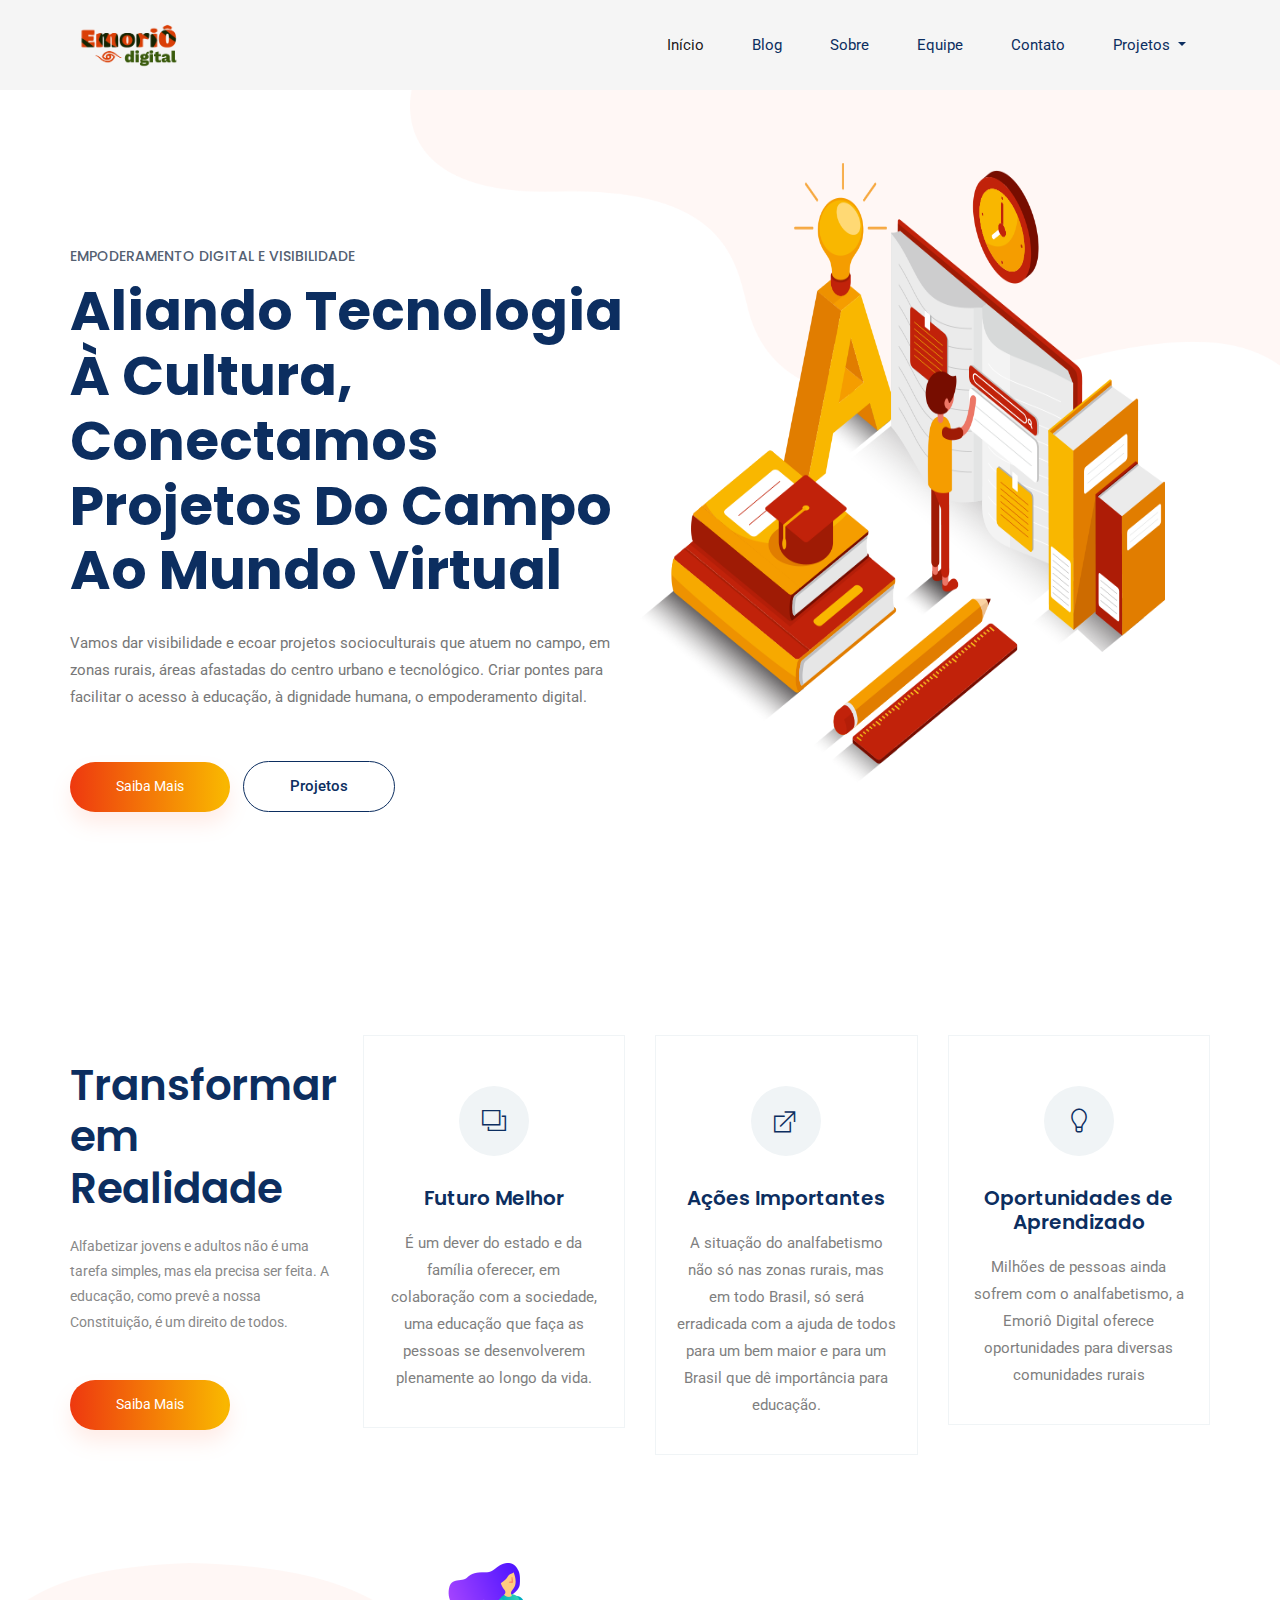
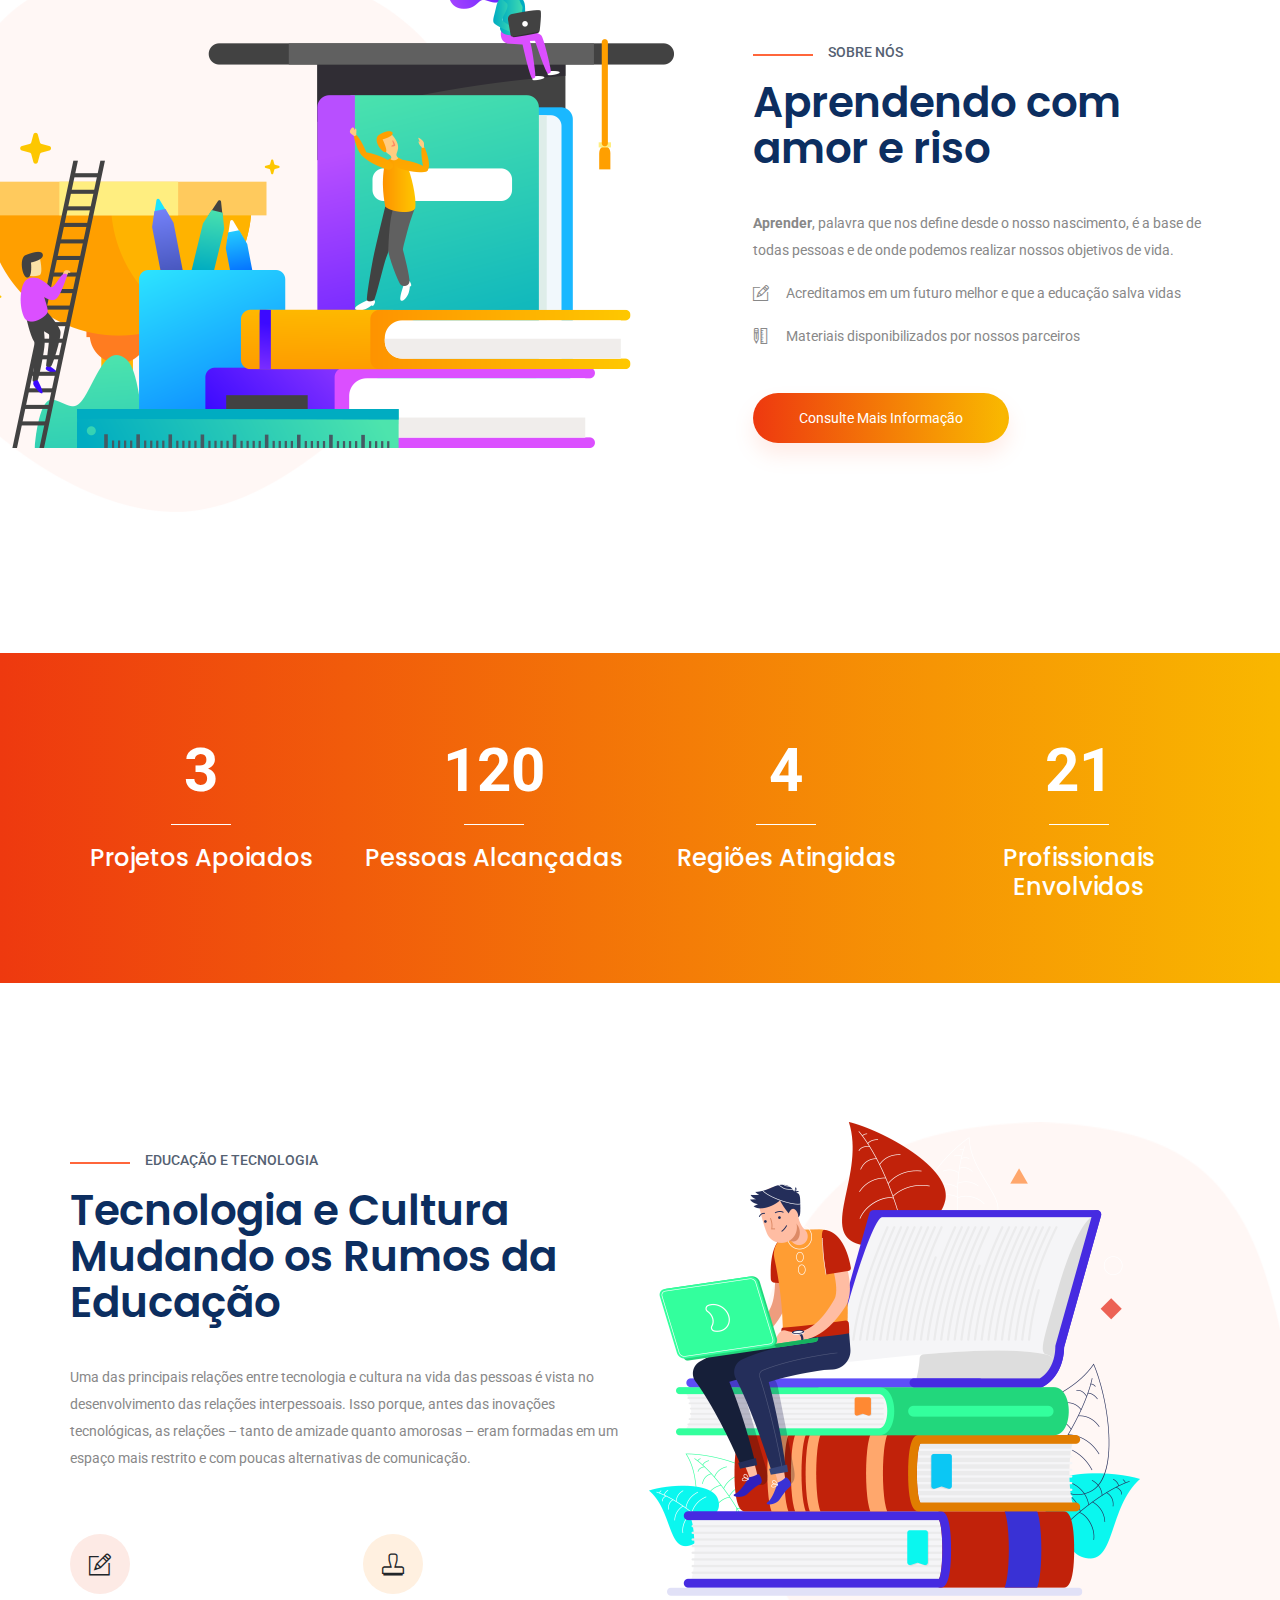
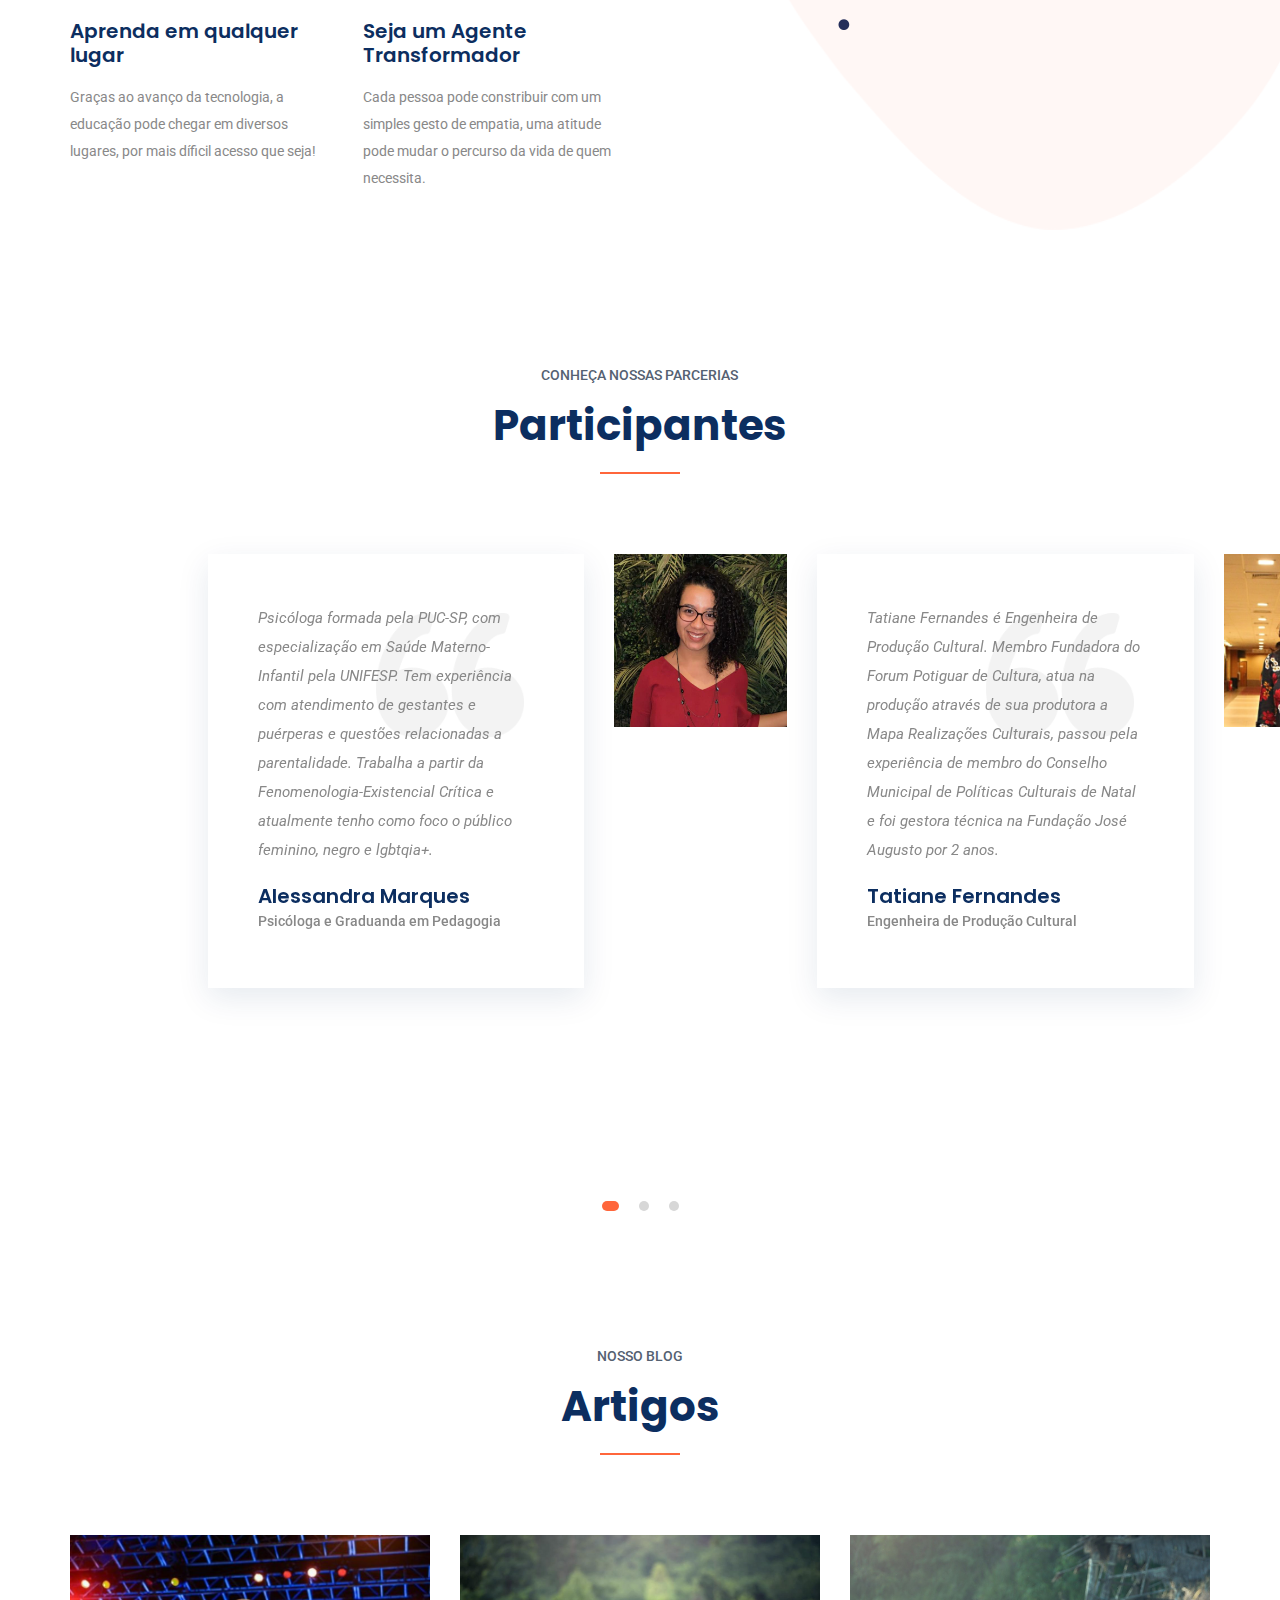
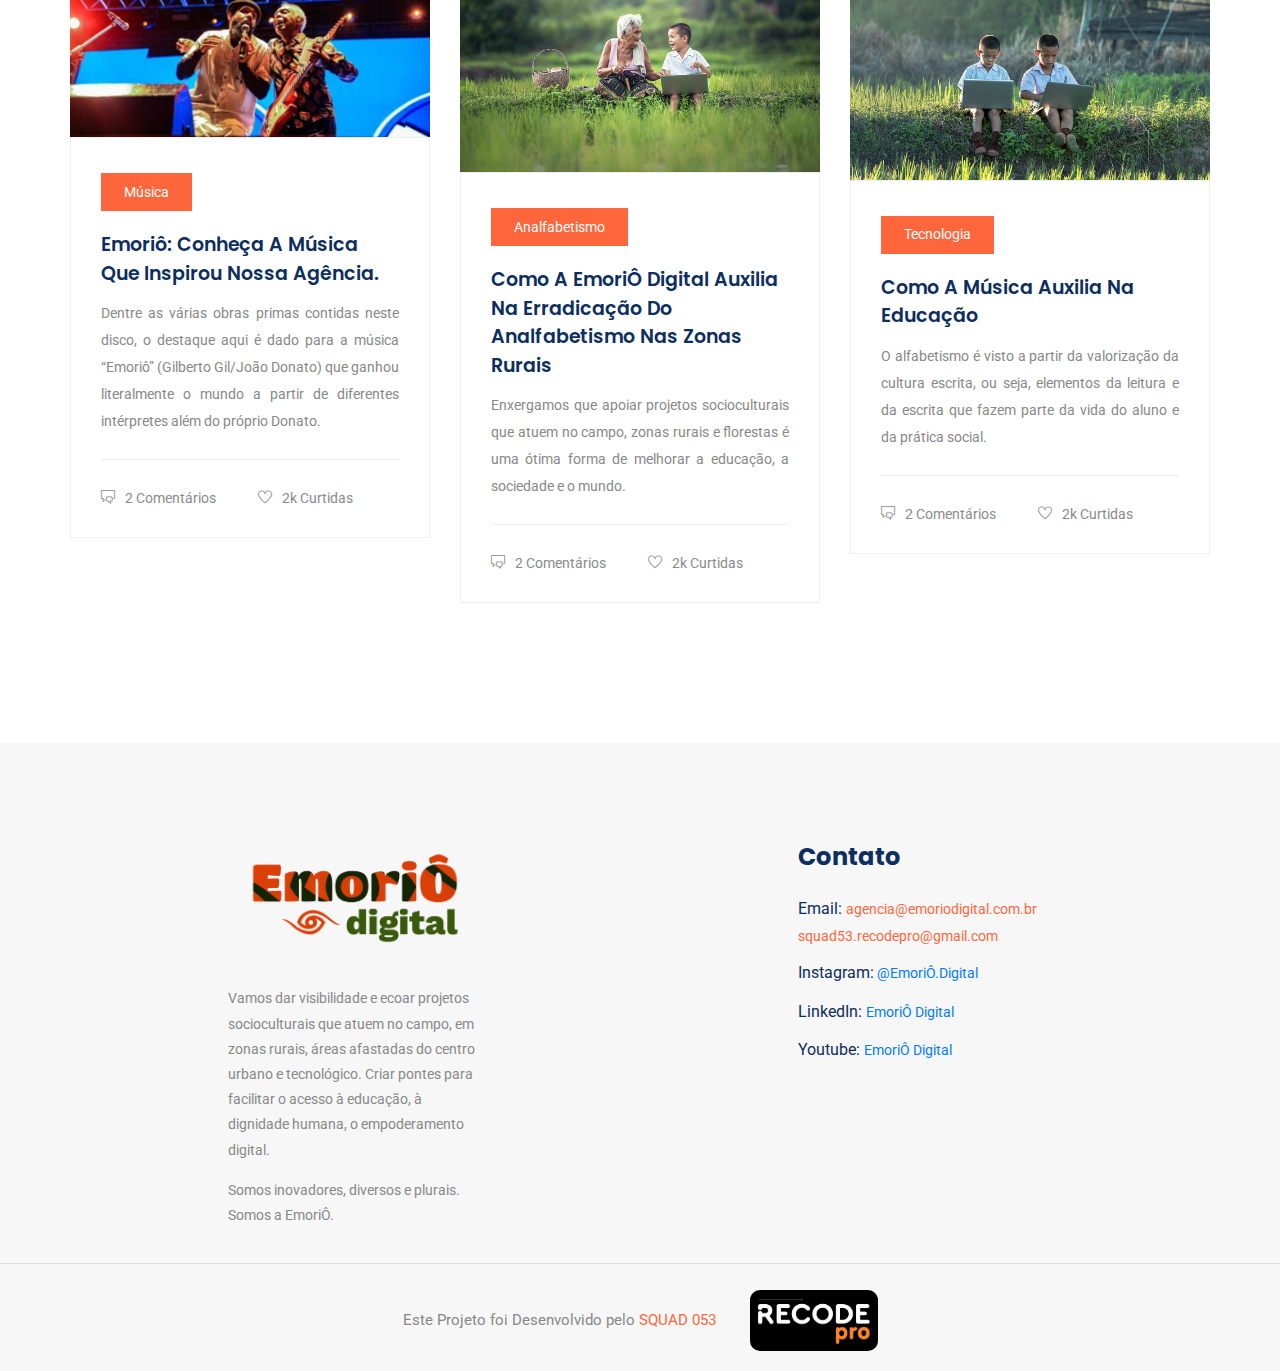
==== commit b6ff9341: "correção de bugs no mobile" ====
--- a/index.html
+++ b/index.html
@@ -94,10 +94,16 @@
                         target="_blank"
                         >Flor de Cactos</a
                       >
-                      <a class="dropdown-item" href="projetos\curaamazonica" target="_blank">
-                        Cura Amazônica</a>
-                      <p class="dropdown-item"  >
-                        Espaço Cultural Marielle Franco</p>
+                      <a
+                        class="dropdown-item"
+                        href="projetos\curaamazonica"
+                        target="_blank"
+                      >
+                        Cura Amazônica</a
+                      >
+                      <p class="dropdown-item">
+                        Espaço Cultural Marielle Franco
+                      </p>
                     </div>
                   </li>
                 </ul>
@@ -118,10 +124,14 @@
               <div class="banner_text_iner">
                 <h5>Empoderamento digital e visibilidade</h5>
                 <h1>
-                  Aliando tecnologia à cultura, conectamos projetos do campo ao mundo virtual
+                  Aliando tecnologia à cultura, conectamos projetos do campo ao
+                  mundo virtual
                 </h1>
                 <p>
-                  Vamos dar visibilidade e ecoar projetos socioculturais que atuem no campo, em zonas rurais, áreas afastadas do centro urbano e tecnológico. Criar pontes para facilitar o acesso à educação, à dignidade humana, o empoderamento digital.
+                  Vamos dar visibilidade e ecoar projetos socioculturais que
+                  atuem no campo, em zonas rurais, áreas afastadas do centro
+                  urbano e tecnológico. Criar pontes para facilitar o acesso à
+                  educação, à dignidade humana, o empoderamento digital.
                 </p>
                 <a href="blog.html" class="btn_1">Saiba Mais</a>
                 <a href="projects.html" class="btn_2">Projetos </a>
@@ -339,7 +349,12 @@
                   <div class="col-lg-8 col-xl-4 col-sm-8 align-self-center">
                     <div class="testimonial_slider_text">
                       <p>
-                        Psicóloga formada pela PUC-SP, com especialização em Saúde Materno-Infantil pela UNIFESP. Tem experiência com atendimento de gestantes e puérperas e questões relacionadas a parentalidade. Trabalha a partir da Fenomenologia-Existencial Crítica e atualmente tenho como foco o público feminino, negro e lgbtqia+.
+                        Psicóloga formada pela PUC-SP, com especialização em
+                        Saúde Materno-Infantil pela UNIFESP. Tem experiência com
+                        atendimento de gestantes e puérperas e questões
+                        relacionadas a parentalidade. Trabalha a partir da
+                        Fenomenologia-Existencial Crítica e atualmente tenho
+                        como foco o público feminino, negro e lgbtqia+.
                       </p>
                       <h4>Alessandra Marques</h4>
                       <h5>Psicóloga e Graduanda em Pedagogia</h5>
@@ -353,7 +368,12 @@
                   <div class="col-xl-4 d-none d-xl-block">
                     <div class="testimonial_slider_text">
                       <p>
-                        Tatiane Fernandes é Engenheira de Produção Cultural. Membro Fundadora do Forum Potiguar de Cultura, atua na produção através de sua produtora a Mapa Realizações Culturais, passou pela experiência de membro do Conselho Municipal de Políticas Culturais de Natal e foi gestora técnica na Fundação José Augusto por 2 anos. 
+                        Tatiane Fernandes é Engenheira de Produção Cultural.
+                        Membro Fundadora do Forum Potiguar de Cultura, atua na
+                        produção através de sua produtora a Mapa Realizações
+                        Culturais, passou pela experiência de membro do Conselho
+                        Municipal de Políticas Culturais de Natal e foi gestora
+                        técnica na Fundação José Augusto por 2 anos.
                       </p>
                       <h4>Tatiane Fernandes</h4>
                       <h5>Engenheira de Produção Cultural</h5>
@@ -371,7 +391,10 @@
                   <div class="col-lg-8 col-xl-4 col-sm-8 align-self-center">
                     <div class="testimonial_slider_text">
                       <p>
-                        Eric Max, é um ator, artevista, produtor, artista visual, diretor cinematográfico e performer, amazonense. Estudante de Licenciatura em Teatro pela UFBA, fundador da Org. Cura Amazônica e Borboleta Azul Filmes.
+                        Eric Max, é um ator, artevista, produtor, artista
+                        visual, diretor cinematográfico e performer, amazonense.
+                        Estudante de Licenciatura em Teatro pela UFBA, fundador
+                        da Org. Cura Amazônica e Borboleta Azul Filmes.
                       </p>
                       <h4>Eric Max</h4>
                       <h5>Artivista, Ator e Produtor Cultural</h5>
@@ -385,9 +408,13 @@
                   <div class="col-xl-4 d-none d-xl-block">
                     <div class="testimonial_slider_text">
                       <p>
-                        Bacharel em Ciências Sociais - Universidade de São Paulo (USP) e estudante de pós-graduação em Gestão e Análise Estratégica de Dados - Pontifícia Universidade Católica de Minas Gerais (PUC - MInas). 
-
-                        Tem experiência em institutos de investigação e empresas multinacionais, atuando na análise de dados sobre negócios, produtos e mercado.
+                        Bacharel em Ciências Sociais - Universidade de São Paulo
+                        (USP) e estudante de pós-graduação em Gestão e Análise
+                        Estratégica de Dados - Pontifícia Universidade Católica
+                        de Minas Gerais (PUC - MInas). Tem experiência em
+                        institutos de investigação e empresas multinacionais,
+                        atuando na análise de dados sobre negócios, produtos e
+                        mercado.
                       </p>
                       <h4>Gabriela Amorim</h4>
                       <h5>Data Analyst</h5>
@@ -405,7 +432,15 @@
                   <div class="col-lg-8 col-xl-4 col-sm-8 align-self-center">
                     <div class="testimonial_slider_text">
                       <p>
-                        Doutora em Engenharia de Produção pela Universidade de São Paulo (USP). Atua como professora na Universidade Federal do Rio Grande do Norte (UFRN). Tem experiência e publicações na área de Engenharia de Produção, atuando, principalmente, nos seguintes temas: Data Envelopment Analysis (DEA), Indice Malmquist, Portfolios, Inovação tecnológica, Pequena empresa, Programas governamentais, Projetos de investimentos, Economia e custos industriais/ governamentais.
+                        Doutora em Engenharia de Produção pela Universidade de
+                        São Paulo (USP). Atua como professora na Universidade
+                        Federal do Rio Grande do Norte (UFRN). Tem experiência e
+                        publicações na área de Engenharia de Produção, atuando,
+                        principalmente, nos seguintes temas: Data Envelopment
+                        Analysis (DEA), Indice Malmquist, Portfolios, Inovação
+                        tecnológica, Pequena empresa, Programas governamentais,
+                        Projetos de investimentos, Economia e custos
+                        industriais/ governamentais.
                       </p>
                       <h4>Mariana Almeida</h4>
                       <h5>Professora de Engenharia Econômica</h5>
@@ -419,11 +454,14 @@
                   <div class="col-xl-4 d-none d-xl-block">
                     <div class="testimonial_slider_text">
                       <p>
-                        Cursei Jornalismo porque amava ouvir e contar histórias, conhecer pessoas e cenários diferentes para mostrá-los ao mundo. No caminho, me encontrei na área de Marketing. Mais do que conhecer, eu quero agir, ver os ponteiros certos mexendo.
-
-Sim, estratégia, porque que eu gosto mesmo é de pensar, testar e evoluir. Para isso, acredito que a chave seja ouvir as pessoas, interpretar os dados e construir histórias relevantes.
-
-
+                        Cursei Jornalismo porque amava ouvir e contar histórias,
+                        conhecer pessoas e cenários diferentes para mostrá-los
+                        ao mundo. No caminho, me encontrei na área de Marketing.
+                        Mais do que conhecer, eu quero agir, ver os ponteiros
+                        certos mexendo. Sim, estratégia, porque que eu gosto
+                        mesmo é de pensar, testar e evoluir. Para isso, acredito
+                        que a chave seja ouvir as pessoas, interpretar os dados
+                        e construir histórias relevantes.
                       </p>
                       <h4>Mariana Zancanaro</h4>
                       <h5>Brand Strategist</h5>
@@ -525,7 +563,7 @@
                   <p class="btn_4">Tecnologia</p>
                   <a href="artigos/artigo003.html">
                     <h5 class="card-title">
-                      Educação: Contraste entre meio urbano e rural
+                      Como a música auxilia na educação
                     </h5>
                   </a>
                   <p align="justify">
@@ -549,7 +587,7 @@
     <!-- footer part start-->
     <footer class="footer-area">
       <div class="container">
-        <div class="row justify-content-between">
+        <div class="teste">
           <div class="col-sm-6 col-md-4 col-xl-3">
             <div class="single-footer-widget footer_1">
               <a href="index.html">
@@ -564,79 +602,53 @@
               <p>Somos inovadores, diversos e plurais. Somos a EmoriÔ.</p>
             </div>
           </div>
-          <div class="col-sm-6 col-md-4 col-xl-4">
-            <div class="single-footer-widget footer_2">
-              <h4>Newsletter</h4>
-              <p>Mantenha-se atualizado com as nossas últimas tendências</p>
-              <form action="#">
-                <div class="form-group">
-                  <div class="input-group mb-3">
-                    <input
-                      type="text"
-                      class="form-control"
-                      placeholder="Entre com Seu Email"
-                      onfocus="this.placeholder = ''"
-                      onblur="this.placeholder = 'Entre com Seu Email'"
-                    />
-                    <div class="input-group-append">
-                      <button class="btn btn_1" type="button">
-                        <i class="ti-angle-right"></i>
-                      </button>
-                    </div>
-                  </div>
-                </div>
-              </form>
-            </div>
-          </div>
-          <div class="col-xl-3 col-sm-6 col-md-4">
-            <div class="single-footer-widget footer_2">
-              <h4>Contato</h4>
-              <div class="contact_info">
-                <p>
-                  <span> Endereço:</span> Rua do Aprendizado | N° 1000 | Manaus
-                </p>
-                <p><span> Telefone:</span> +2 36 265 (8060)</p>
-                <p><span> Email: </span>squad53.recodepro@gmail.com</p>
-                <a
-                  href="https://www.linkedin.com/company/emori%C3%B4-digital/"
-                  target="_blank"
-                >
-                  <p><span> Linkedin: </span>EmoriÔ Digital</p>
-                </a>
-              </div>
-            </div>
-          </div>
-        </div>
-      </div>
-      <div class="container-fluid">
-        <div class="row">
-          <div class="col-lg-12">
-            <div class="copyright_part_text text-center">
-              <div class="row">
-                <div class="col-lg-12">
-                  <p class="footer-text m-0">
-                    Copyright &copy;
-                    <script>
-                      document.write(new Date().getFullYear());
-                    </script>
-                    Todos os Direitos Reservados | Este Projeto foi Desenvolvido
-                    <i class="ti-heart" aria-hidden="true"></i> pelo
-                    <a href="https://colorlib.com" target="_blank">SQUAD 053</a>
-                    <a href="https://recodepro.org.br/" target="_blank">
-                      <img
-                        class="logoSmall"
-                        src="img/recode.jpeg"
-                        alt="logo-recode"
-                      />
+              <div class="col-xl-3 col-sm-6 col-md-4">
+                <div class="single-footer-widget footer_2">
+                  <h4>Contato</h4>
+                  <div class="contact_info">
+                    <p>
+                      <p class="link">
+                        <span> Email: </span>agencia@emoriodigital.com.br  squad53.recodepro@gmail.com
+                      </p>
+                      <p>
+                        <span> Instagram:</span> 
+                        <a href="https://www.instagram.com/emorio.digital/" target="_blank">@EmoriÔ.Digital</a></p>
+                      <p><span> LinkedIn: </span><a
+                        href="https://www.linkedin.com/company/emori%C3%B4-digital/"
+                        target="_blank">EmoriÔ Digital</a></p>
+                      <p><span> Youtube: </span><a
+                        href="https://www.youtube.com/channel/UCuyc7RRXDP7AGq38V5vItGQ"
+                        target="_blank"
+                      >EmoriÔ Digital</a></p>
                     </a>
-                  </p>
-                </div>
-              </div>
-            </div>
-          </div>
-        </div>
-      </div>
-    </footer>
+                  </div>
+                </div>
+              </div>
+            </div>
+          </div>
+          <div class="container-fluid">
+            <div class="row">
+              <div class="col-lg-12">
+                <div class="copyright_part_text text-center">
+                  <div class="row">
+                    <div class="col-lg-12">
+                      <p class="footer-text m-0">
+                        Este Projeto foi Desenvolvido pelo
+                        <a href="https://emoriodigital.com.br/team.html" target="_blank">SQUAD 053</a>
+                        <a href="https://recodepro.org.br/" target="_blank">
+                          <img
+                            class="logoSmall"
+                            src="img/recode.jpeg"
+                            alt="logo-recode"/>
+                        </a>
+                      </p>
+                    </div>
+                  </div>
+                </div>
+              </div>
+            </div>
+          </div>
+        </footer>
     <!-- footer part end-->
 
     <!-- jquery plugins here-->
--- a/css/style.css
+++ b/css/style.css
@@ -2484,7 +2484,6 @@
 /* line 2, E:/172 Etrain Education/172_Etrain_Education_html/sass/_banner.scss */
 .banner_part {
   height: 880px;
-  position: relative;
   overflow: hidden;
   background-image: url(../img/banner_bg.png);
   background-repeat: no-repeat;
@@ -3612,21 +3611,21 @@
 @media (max-width: 576px) {
   /* line 247, E:/172 Etrain Education/172_Etrain_Education_html/sass/_learning.scss */
   .advance_feature {
-    padding: 0px 0px 70px;
+    padding: 20px 0px 70px;
   }
 }
 
 @media only screen and (min-width: 576px) and (max-width: 767px) {
   /* line 247, E:/172 Etrain Education/172_Etrain_Education_html/sass/_learning.scss */
   .advance_feature {
-    padding: 0px 0px 70px;
+    padding: 20px 0px 70px;
   }
 }
 
 @media only screen and (min-width: 768px) and (max-width: 991px) {
   /* line 247, E:/172 Etrain Education/172_Etrain_Education_html/sass/_learning.scss */
   .advance_feature {
-    padding: 0px 0px 70px;
+    padding: 20px 0px 70px;
   }
 }
 
@@ -4725,7 +4724,7 @@
 /* line 2, E:/172 Etrain Education/172_Etrain_Education_html/sass/_footer.scss */
 .footer-area {
   background-color: whitesmoke;
-  padding: 100px 0px 20px;
+  padding: 20px 0px 20px;
 }
 
 @media (max-width: 991px) {
@@ -7245,7 +7244,7 @@
 /* line 195, E:/172 Etrain Education/172_Etrain_Education_html/sass/_footer.scss */
 .footer-area .copyright_part_text {
   padding-top: 26px;
-  margin-top: 112px;
+  margin-top: 20px;
   border-top: 1px solid #dedede;
 }
 
@@ -7578,9 +7577,9 @@
 
 .cardAbout{
   border: 1px solid black;
-  height: 100vh;
   width: 100%;
   background-color: rgba(79, 116, 5, 0.534);
+  padding-bottom: 20px;
 }
 
 
@@ -7695,4 +7694,15 @@
   border-radius: 10px;
   width: 10%;
   margin-left: 30px;
+}
+
+.link {
+  color: #ff663b;
+  text-decoration:none;
+}
+
+.teste {
+  justify-content: space-around;
+  display: flex;
+  flex-wrap: wrap;
 }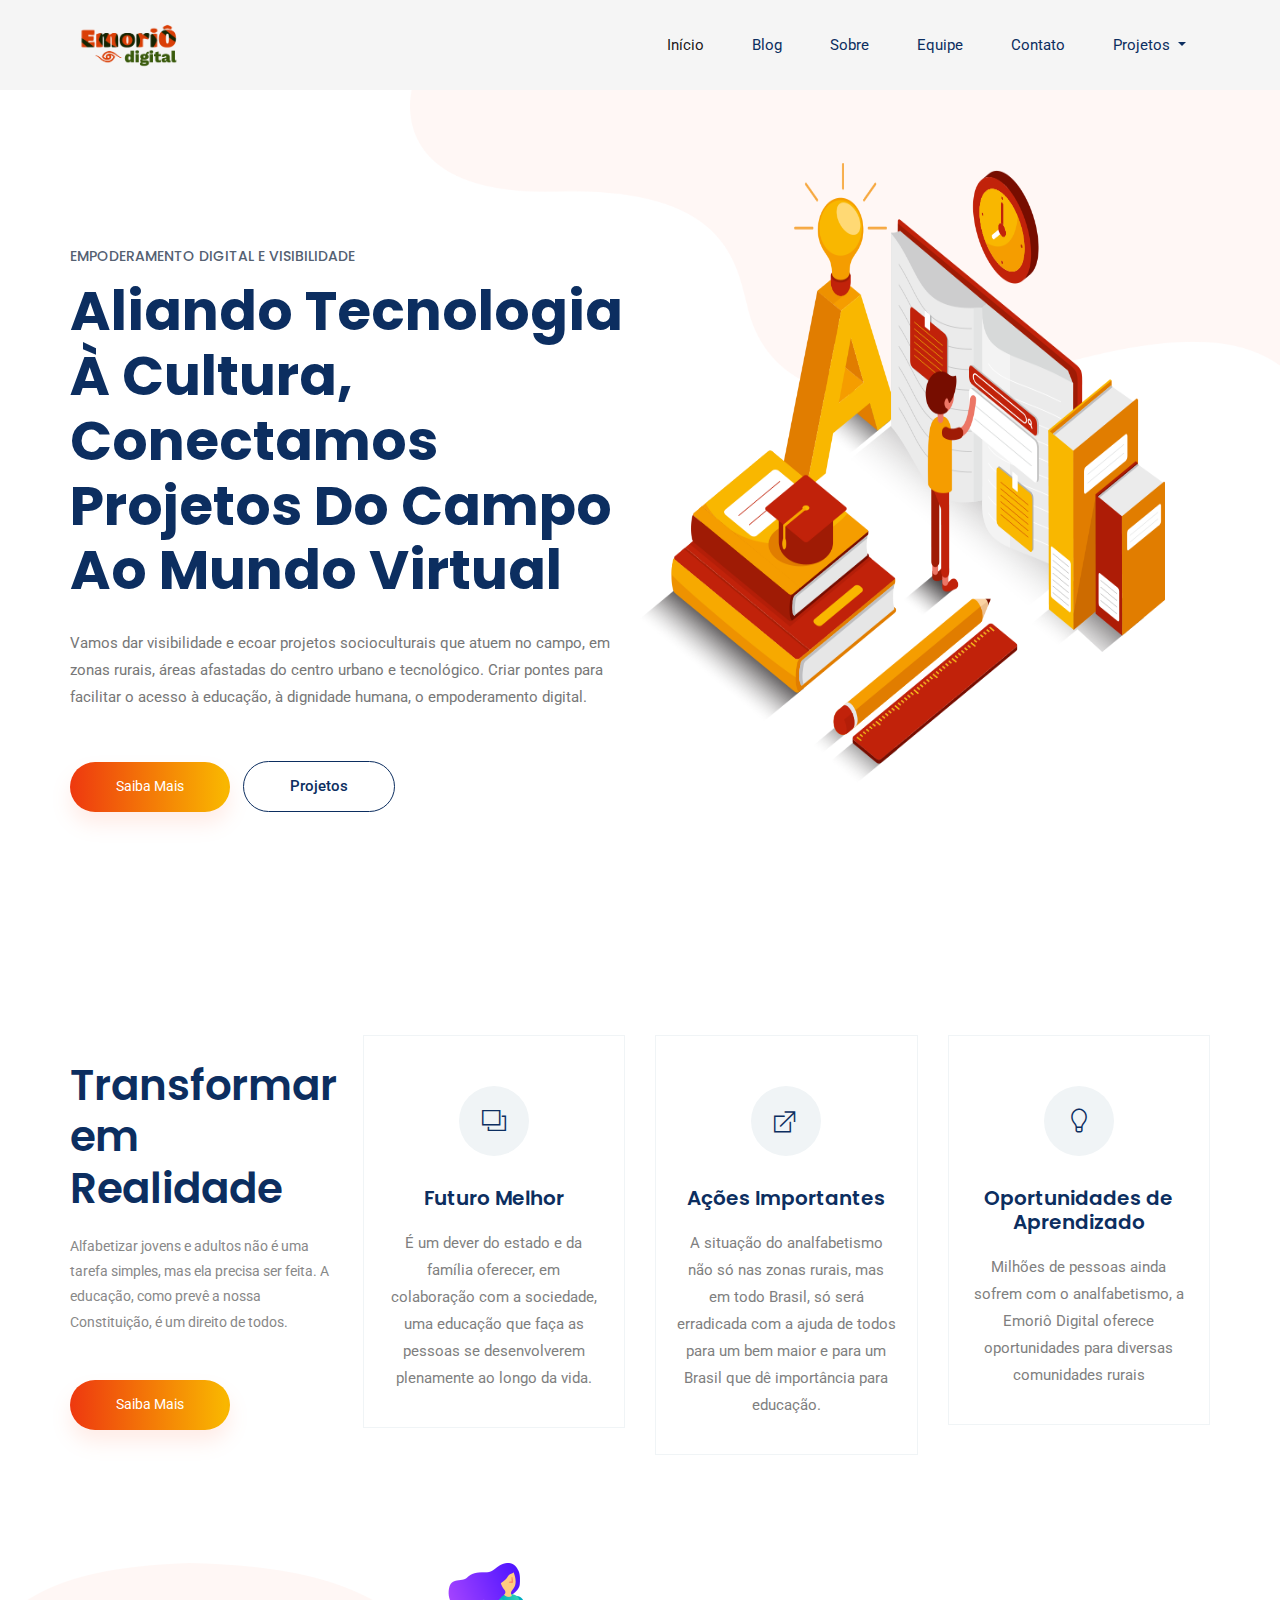
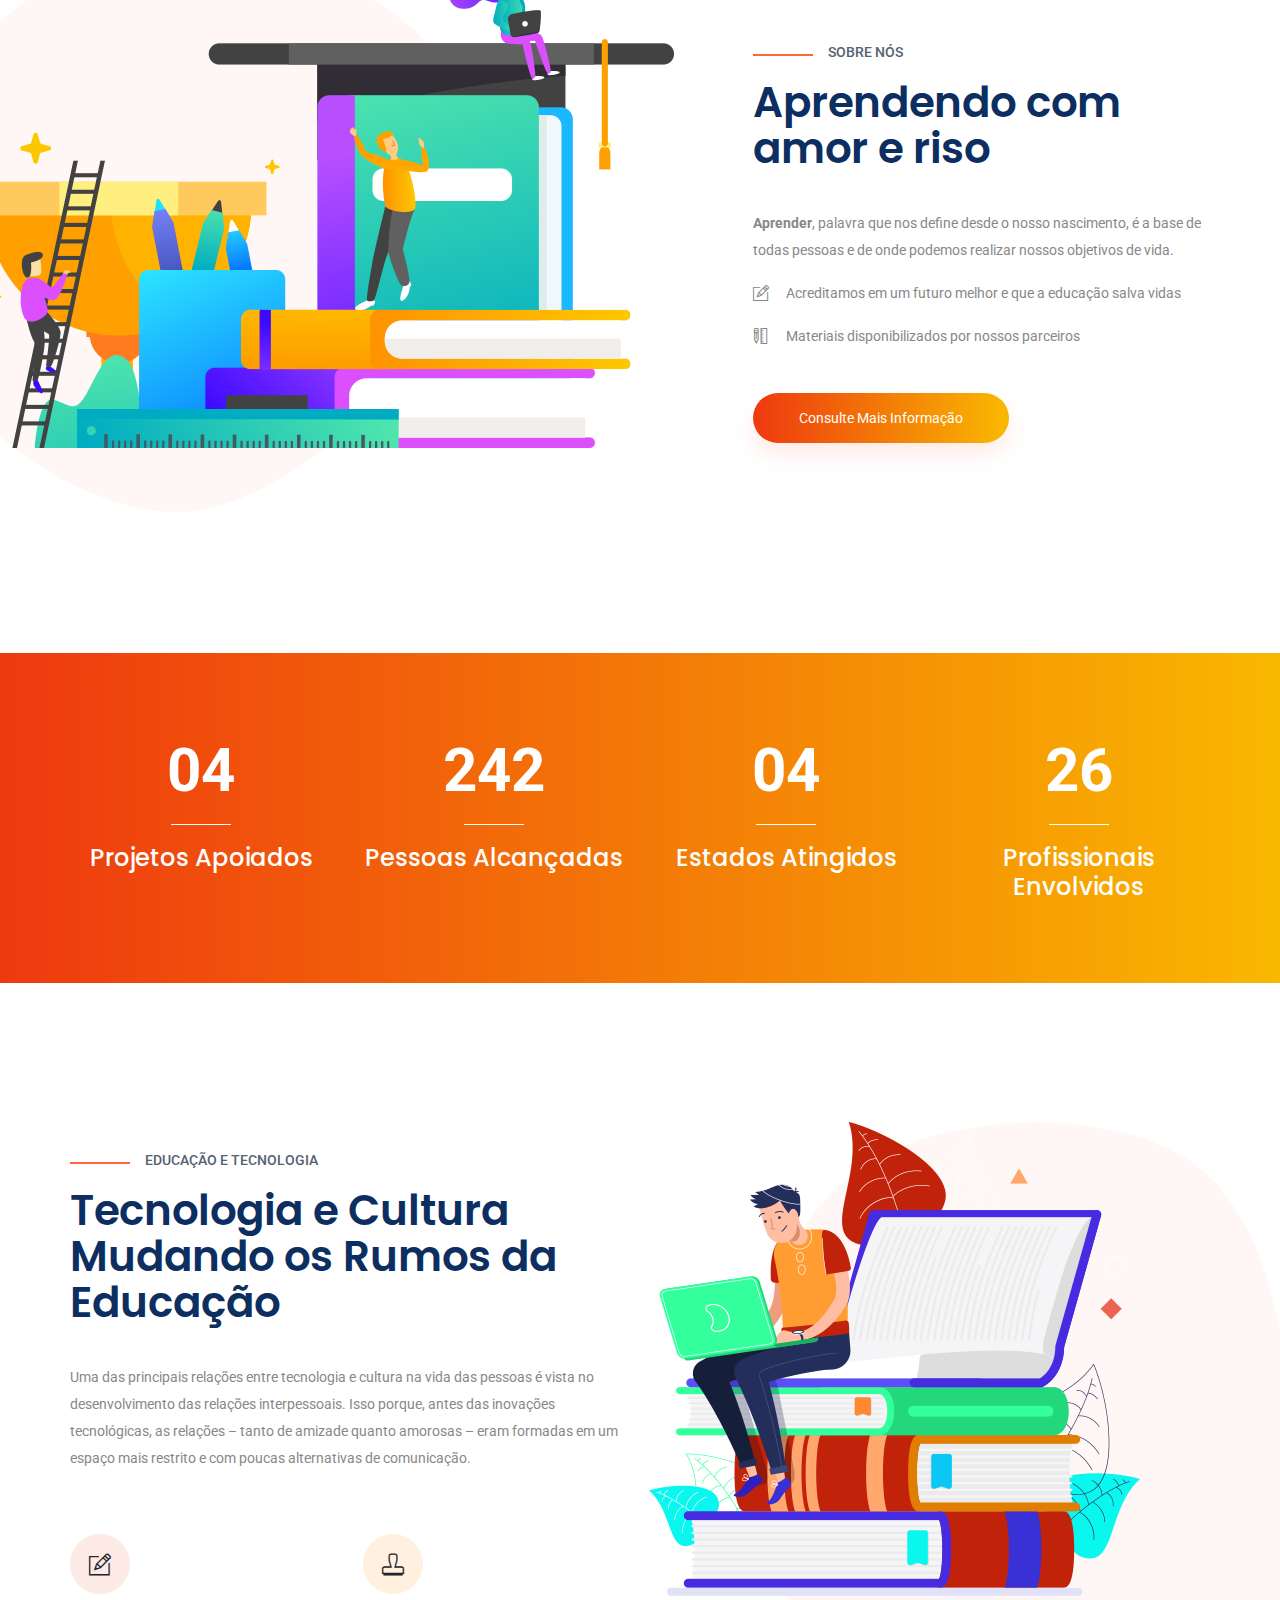
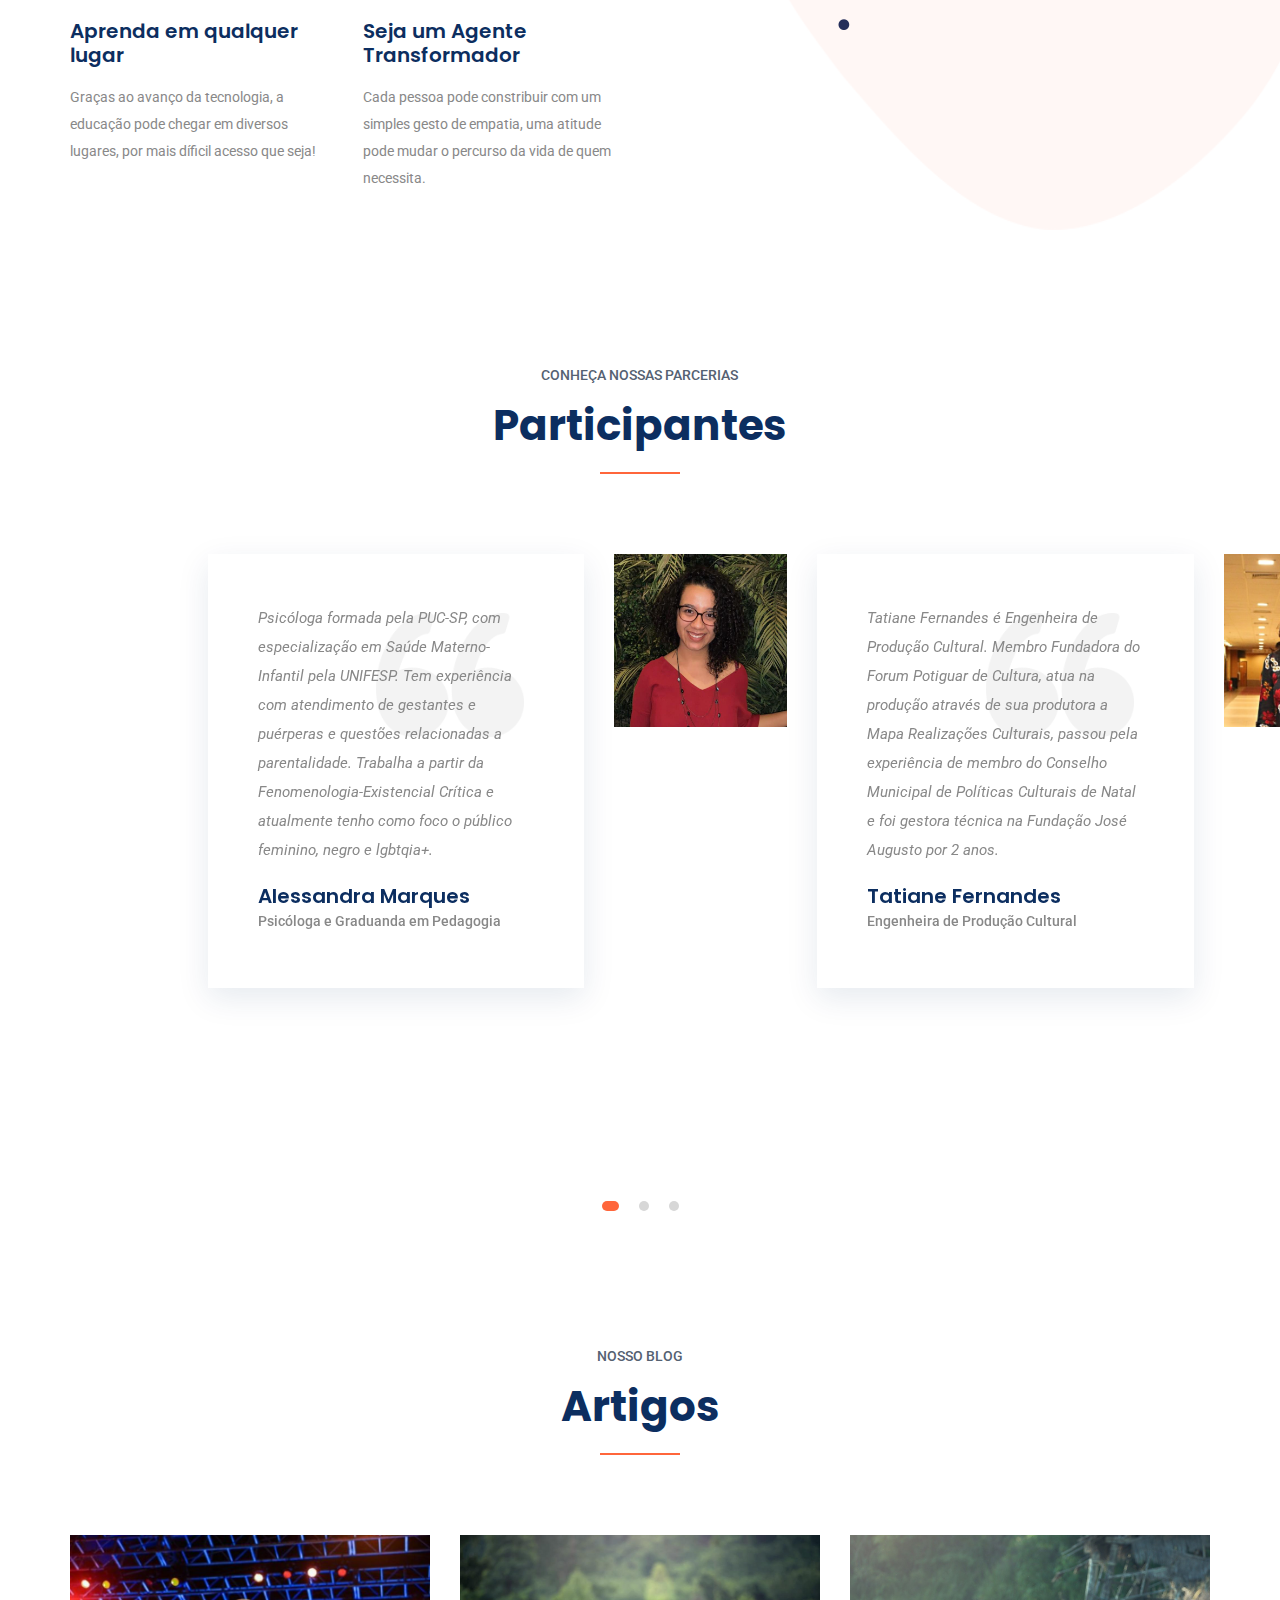
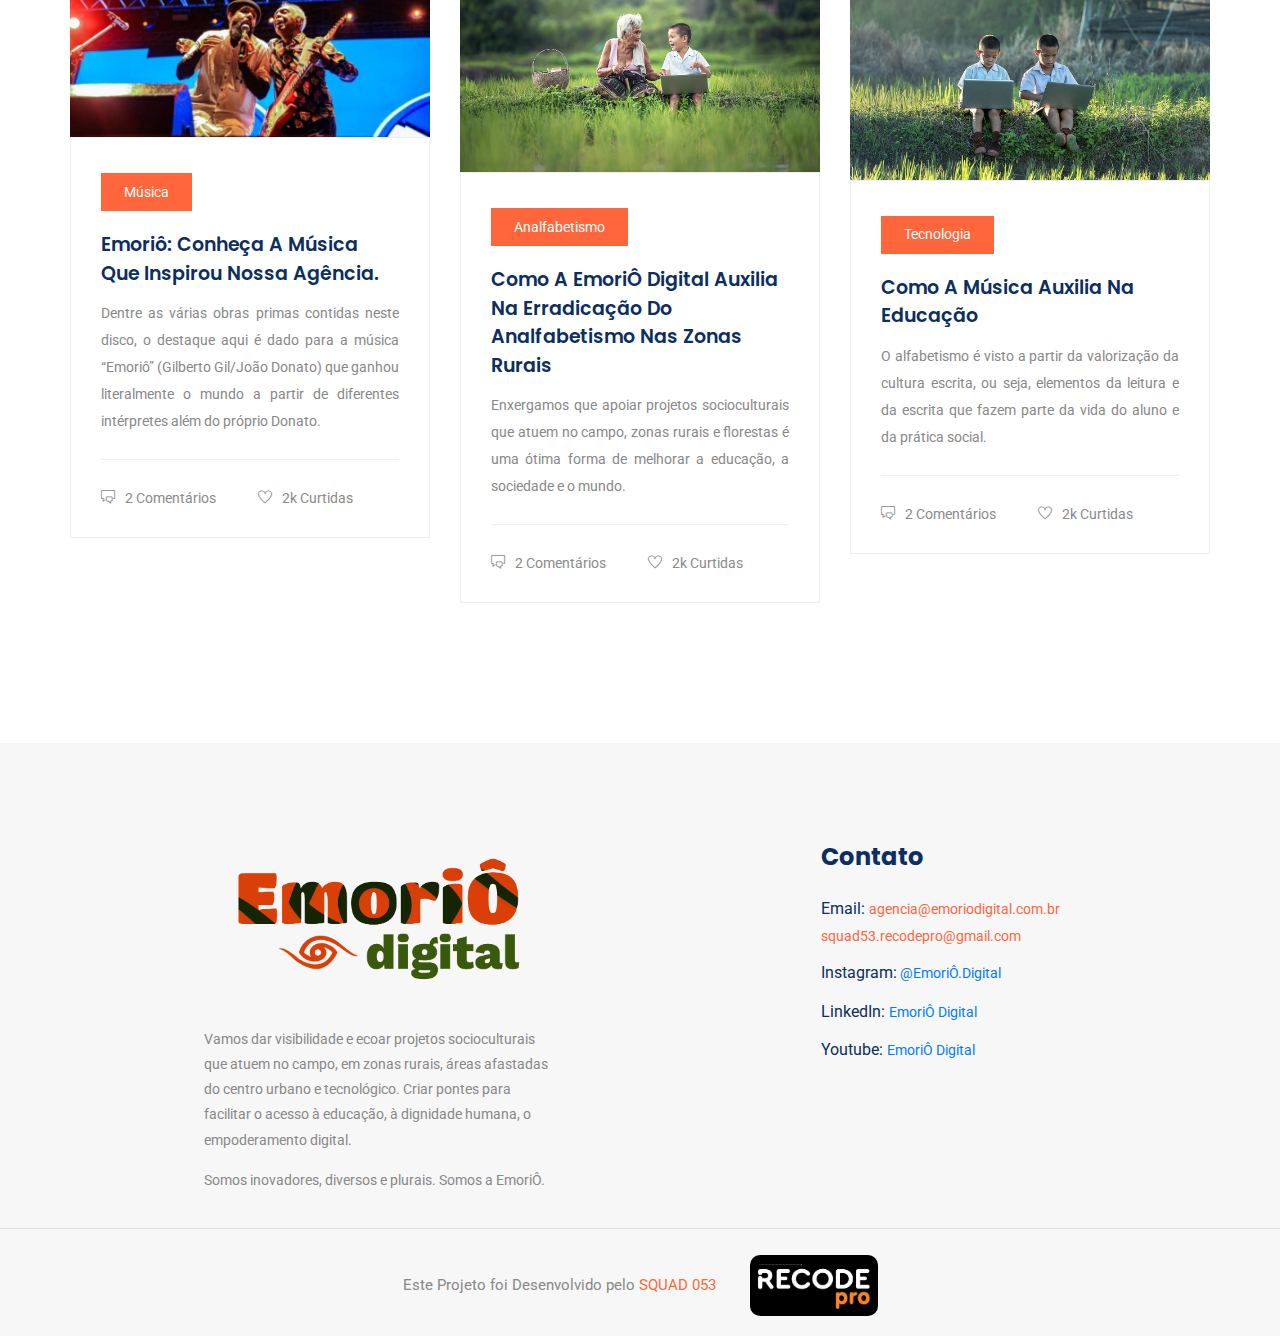
==== commit 9b826680: "Mudança da footer, adição do artigo 07 e adição de parcerias" ====
--- a/index.html
+++ b/index.html
@@ -252,25 +252,25 @@
         <div class="row">
           <div class="col-lg-3 col-sm-6">
             <div class="single_member_counter">
-              <span class="counter">3</span>
+              <span class="counter">04</span>
               <h4>Projetos Apoiados</h4>
             </div>
           </div>
           <div class="col-lg-3 col-sm-6">
             <div class="single_member_counter">
-              <span class="counter">120</span>
+              <span class="counter">242</span>
               <h4>Pessoas Alcançadas</h4>
             </div>
           </div>
           <div class="col-lg-3 col-sm-6">
             <div class="single_member_counter">
-              <span class="counter">4</span>
-              <h4>Regiões Atingidas</h4>
+              <span class="counter">04</span>
+              <h4>Estados Atingidos</h4>
             </div>
           </div>
           <div class="col-lg-3 col-sm-6">
             <div class="single_member_counter">
-              <span class="counter">21</span>
+              <span class="counter">26</span>
               <h4>Profissionais Envolvidos</h4>
             </div>
           </div>
@@ -588,7 +588,7 @@
     <footer class="footer-area">
       <div class="container">
         <div class="teste">
-          <div class="col-sm-6 col-md-4 col-xl-3">
+          <div class="col-sm-6 col-md-4 col-xl-4">
             <div class="single-footer-widget footer_1">
               <a href="index.html">
                 <img src="img/logoPrincipal.png" alt="logoEmoriô" />
